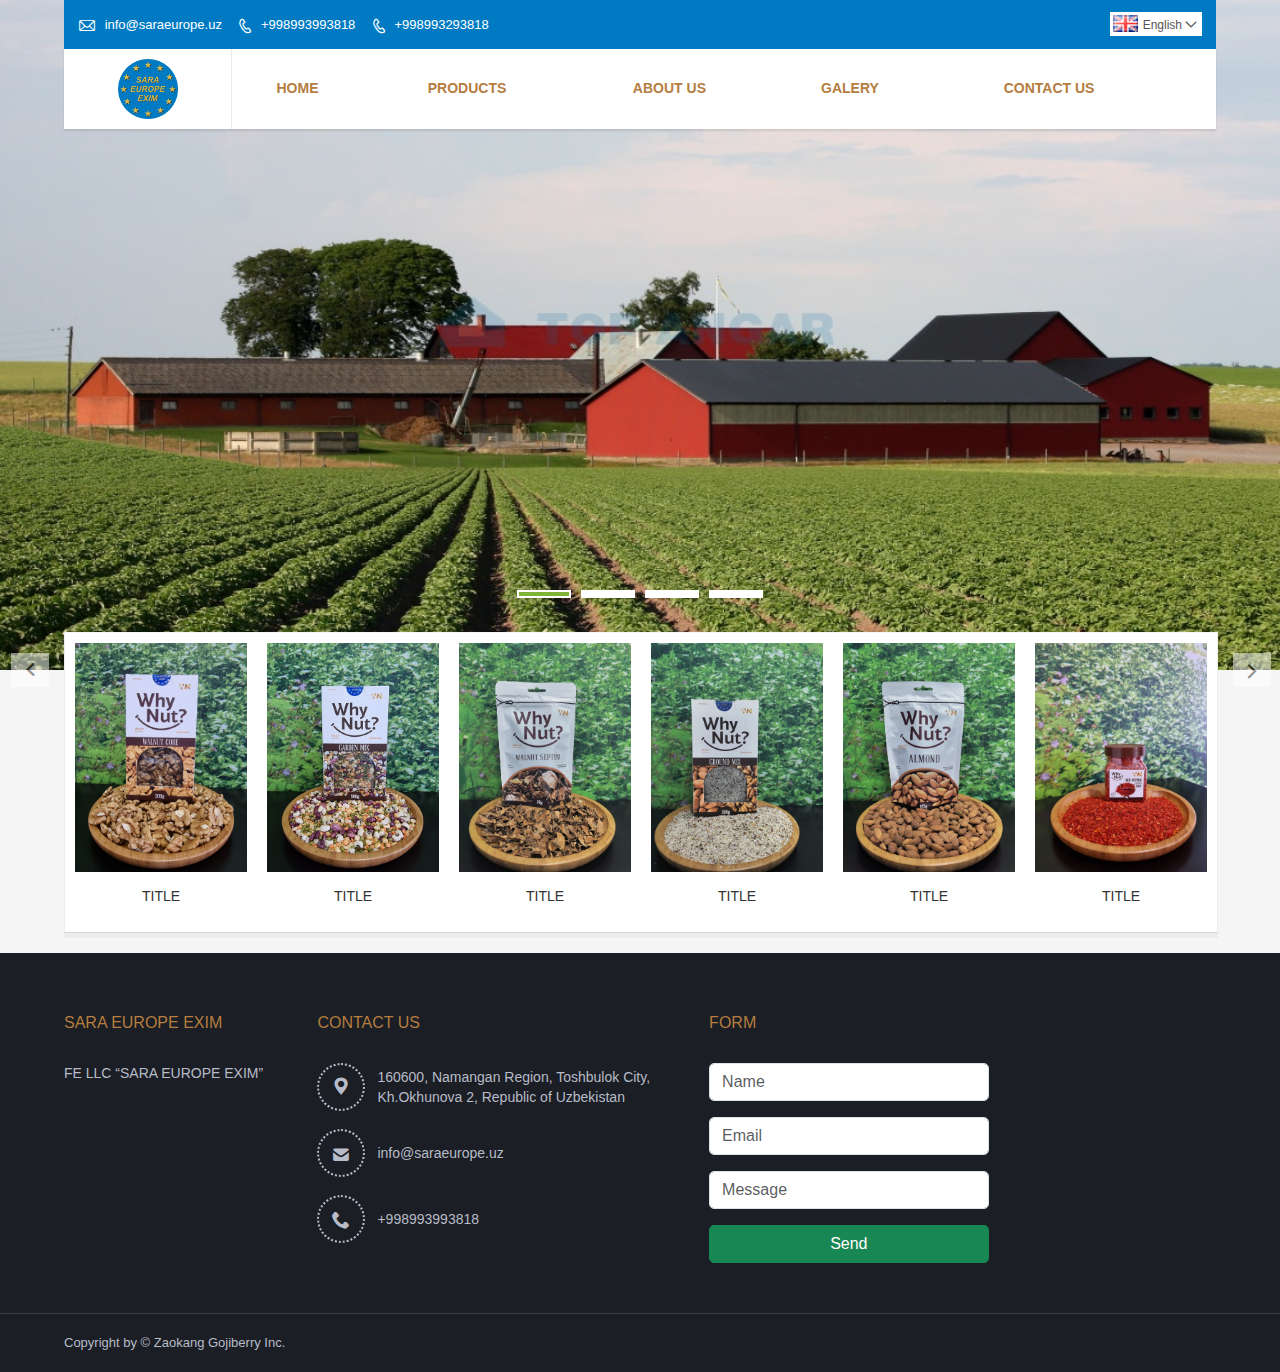
==== index.htm @ 12d05db3 "saraeurope" ====
﻿<!DOCTYPE html
    PUBLIC "-//W3C//DTD XHTML 1.0 Transitional//EN" "http://www.w3.org/TR/xhtml1/DTD/xhtml1-transitional.dtd">
<html xmlns="http://www.w3.org/1999/xhtml">

<head>
    <meta http-equiv="Content-Type" content="text/html; charset=utf-8">
    <title>Goji Berry, Goji Juice, Goji Powder Freeze Dried Suppliers - Zaokang Gojiberry Inc.</title>
    <meta name="description"
        content="Goji Berry Factory,Goji Juice Suppliers,Goji Powder Freeze Dried Manufacturers,China High quality Goji Berry Company,Sales Goji Juice Manufacturers.">
    <meta name="keywords" content="Goji Berry, Goji Juice, Goji Powder Freeze Dried Suppliers">
    <meta name="viewport"
        content="width=device-width, initial-scale=1, minimum-scale=1, user-scalable=no , maximum-scale=1">
    <meta http-equiv="X-UA-Compatible" content="IE=edge,chrome=1,IE=10">
    <meta content="telephone=no" name="format-detection">
    <link rel="stylesheet" href="https://cdn.jsdelivr.net/npm/bootstrap@5.2.2/dist/css/bootstrap.min.css" />
    <!-- Favicon -->
    <link rel="shortcut icon" href="2791/2791-202203140945262895.ico">
    <!--样式图标-->
    <link rel="stylesheet" type="text/css" href="template/iconfont/iconfont.css">
    <link rel="stylesheet" type="text/css" href="template/nmoban55/css/style.css">
    <script type="text/javascript" src="template/nmoban55/js/jquery-1.12.3.min.js"></script>
</head>

<body class="homepage">
    <div class="main">
        <!-- HEADER START -->
        <header class="header-box">
            <div class="header-absolute">
                <div class="header-top">
                    <div class="header-inner">
                        <div class="header-contact">
                            <ul>
                                <li class="website-mailbox">
                                    <i class="iconfont">&#xe624;</i>
                                    <a href="mailto:info@saraeurope.uz">info@saraeurope.uz </a>
                                </li>
                                <li class="website-phone">
                                    <i class="iconfont">&#xec76;</i>
                                    <a href="tel:998993993818">+998993993818</a>
                                </li>
                                <li class="website-phone">
                                    <i class="iconfont">&#xec76;</i>
                                    <a href="tel:998993293818">+998993293818</a>
                                </li>
                            </ul>
                        </div>
                        <div class="language">
                            <div class="cur">
                                <e class="en">English<i class="iconfont">&#xe635;</i></e>
                                <ul class="language-list">
                                    <li>
                                        <a href="#" title="Deutsch" class="duch">
                                            Deutsch</a>
                                    </li>
                                    <li>
                                        <a href="#" title="Pусский" class="ru">
                                            Pусский</a>
                                    </li>
                                    <li>
                                        <a href="#" title="Bosanski" class="bs">
                                            Bosanski</a>
                                    </li>
                                </ul>
                            </div>
                        </div>
                        <div class="clear"></div>
                    </div>
                </div>
                <div class="header-middle" id="fixedMenu">
                    <div class="header-inner">
                        <div class="header-logo">
                            <div class="header-logo-box">
                                <a href="#"><img alt="SARA EUROPE EXIM Inc."
                                        src="2791/logo.png"></a>
                            </div>
                        </div>
                        <nav class="main-nav" role="navigation">
                            <!-- Mobile menu toggle button (hamburger/x icon) -->
                            <input id="main-menu-state" type="checkbox">
                            <label class="main-menu-btn" for="main-menu-state">
                                <span class="main-menu-btn-icon"></span> Toggle main menu visibility
                            </label>
                            <!-- Sample menu definition -->
                            <ul id="main-menu" class="sm sm-blue">
                                <li class=""><a href="#">Home</a>
                                </li>
                                <li class=""><a href="#">Products</a></li>
                                <li class=""><a href="#">About Us</a>
                                </li>
                                <li class=""><a href="#">Galery</a></li>
                                <li class=""><a href="#contact_form">Contact Us</a>
                                </li>
                            </ul>
                        </nav>
                    </div>
                    <div class="clear"></div>
                </div>
            </div>
        </header>
        <!-- HEADER END -->
        <!--banner-->
        <div class="banner_sy">
            <div class="flexslider">
                <ul class="slides">
                    <li>
                        <img src="2791/default_fon_1.jpg" alt="首页切换大图1">
                    </li>
                    <li>
                        <img src="2791/default_fon_2.jpg" alt="首页切换大图1">
                    </li>
                    <li>
                        <img src="2791/default_fon_3.jpg" alt="首页切换大图1">
                    </li>
                    <li>
                        <img src="2791/default_fon_1.jpg" alt="首页切换大图1">
                    </li>
                </ul>
            </div>
        </div>
        <div class="mian-contain">
            <!--轮播图-->
            <!--hot-products-->
            <section class="hot-products wow fadeInDown">
                <div class="hot-products-center">
                    <div class="hot-products-box">
                        <ul id="hot-products-roll" class="owl-carousel align_center">
                            <li>
                                <div class="item">
                                    <a href="#"
                                        title="Goji Berry Powder Spay Dried"><img src="2791/p_1.jpg"
                                            alt="Goji Berry Powder Spay Dried"></a>
                                    <div class="hot-products-text">
                                        <div class="th">
                                            <a href="#"
                                                title="Conventional Natural Dried Goji Berry">TITLE</a>
                                        </div>
                                    </div>
                                </div>
                            </li>
                            <li>
                                <div class="item">
                                    <a href="#"
                                        title="Organic Goji Powder Freeze Dried"><img
                                            src="2791/p_2.jpg"
                                            alt="Organic Goji Powder Freeze Dried"></a>
                                    <div class="hot-products-text">
                                        <div class="th">
                                            <a href="#"
                                                title="Conventional Natural Dried Goji Berry">TITLE</a>
                                        </div>
                                    </div>
                                </div>
                            </li>
                            <li>
                                <div class="item">
                                    <a href="#" title="Boxed Blueberry Juice"><img
                                            src="2791/p_3.jpg" alt="Boxed Blueberry Juice"></a>
                                    <div class="hot-products-text">
                                        <div class="th">
                                            <a href="#"
                                                title="Conventional Natural Dried Goji Berry">TITLE</a>
                                        </div>
                                    </div>
                                </div>
                            </li>
                            <li>
                                <div class="item">
                                    <a href="#"
                                        title="Boxed Seabuckthorn Wolfberry Juice"><img
                                            src="2791/p_4.jpg"
                                            alt="Boxed Seabuckthorn Wolfberry Juice"></a>
                                    <div class="hot-products-text">
                                        <div class="th">
                                            <a href="#"
                                                title="Conventional Natural Dried Goji Berry">TITLE</a>
                                        </div>
                                    </div>
                                </div>
                            </li>
                            <li>
                                <div class="item">
                                    <a href="#" title="Conventional Goji Juice"><img
                                            src="2791/p_5.jpg" alt="Conventional Goji Juice"></a>
                                    <div class="hot-products-text">
                                        <div class="th">
                                            <a href="#"
                                                title="Conventional Natural Dried Goji Berry">TITLE</a>
                                        </div>
                                    </div>
                                </div>
                            </li>
                            <li>
                                <div class="item">
                                    <a href="#"
                                        title="Conventional Natural Dried Goji Berry"><img
                                            src="2791/p_6.jpg"
                                            alt="Conventional Natural Dried Goji Berry"></a>
                                    <div class="hot-products-text">
                                        <div class="th">
                                            <a href="#"
                                                title="Conventional Natural Dried Goji Berry">TITLE</a>
                                        </div>
                                    </div>
                                </div>
                            </li>
                            <li>
                                <div class="item">
                                    <a href="#"
                                        title="Organic Dried Goji Berry"><img src="2791/p_7.jpg"
                                            alt="Organic Dried Goji Berry"></a>
                                    <div class="hot-products-text">
                                        <div class="th">
                                            <a href="#"
                                                title="Organic Dried Goji Berry">TITLE</a>
                                        </div>
                                    </div>
                                </div>
                            </li>
                        </ul>
                    </div>
                </div>
            </section>
            <!--hot-products end-->
            
            <!--FOOTER -->
            <footer class="footer-middle">
                <div class="footer-content">
                    <div class="footer-main">
                        <div class="item key-words">
                            <div class="footer-static-block">
                                <div class="th"><span>SARA EUROPE EXIM</span></div>
                                <ul class="footer-block-contant">
                                    <li><i></i><a href="#">FE LLC “SARA EUROPE EXIM”</a></li>
                                </ul>
                            </div>
                        </div>
                        <div class="item footer-contactus">
                            <div class="footer-static-block">
                                <div class="th"><a href="contact.html">Contact Us</a></div>
                                <ul class="footer-block-contant">
                                    <li><label><i class="iconfont">&#xe60b;</i></label><a
                                            href="https://goo.gl/maps/2F7npDZtKNfpv8am8" target="_blank">160600, Namangan Region, Toshbulok City, Kh.Okhunova 2, Republic of Uzbekistan</a></li>
                                    <li><label><i class="iconfont">&#xe651;</i></label><a
                                            href="contact.html#inquiry_area">info@saraeurope.uz</a> </li>
                                    <li><label><i class="iconfont">&#xe605;</i></label><a
                                            href="tel:998993993818">+998993993818</a></li>
                                </ul>
                            </div>
                        </div>

                        <div class="item key-words">
                            <div class="footer-static-block form">
                                <div class="th"><a href="contact.html">Form</a></div>
                                <form class="footer_form" method="post" id="contact_form">
                                    <input class="form-control mb-3" type="text" placeholder="Name">
                      
                                    <input class="form-control mb-3" type="email" placeholder="Email">
                      
                                    <input class="form-control mb-3" type="text" placeholder="Message">
                                    <button type="submit" class="btn btn-success">Send</button>
                                  </form>
                            </div>
                        </div>
                    </div>
                </div>
                <div class="footer-secondary">
                    <div class="footer-secondary-box">
                        <p>Copyright by © Zaokang Gojiberry Inc.</p>
                    </div>
                </div>
            </footer>
            <!-- END FOOTER -->
        </div>
    </div>
    <script type="text/javascript" src="assets/plugins/jquery-validate/jquery.validate.min.js"></script>
    <script src="assets/plugins/fancybox3/jquery.fancybox.min.js"></script>
    <script src="template/nmoban55/js/owl.carousel.min.js"></script>
    <script src="template/nmoban55/js/custom.js"></script>
    <!--
    <script type="text/javascript"
            src="/assets/plugins/jquery-validate/localization/messages_.js"></script>
-->
    <script type="text/javascript" src="assets/js/common_functions.js"></script>
    <script type="text/javascript" src="assets/js/custom_functions.js?t=10"></script>
    <script src="template/nmoban55/js/jquery.flexslider-min.js"></script>
        <script type="text/javascript">
            $('.flexslider').flexslider();
        </script>
    <script type="text/javascript">
        $(function () {
            initSideFloatingMenu(true)
        })
    </script>
    <script type="text/javascript" src='https://estat6.waimaoniu.com/js.php?id=2791'></script>




    <!-- <div class="scroll" id="scroll" style="display:none;right: 90px;bottom: 5px;">
        <i class="iconfont">&#xe637;</i>
    </div> -->
    <script type="text/javascript">
        $(function () {
            showScroll();
            function showScroll() {
                $(window).scroll(function () {
                    var scrollValue = $(window).scrollTop();
                    scrollValue > 100 ? $('div[class=scroll]').fadeIn() : $('div[class=scroll]').fadeOut();
                });
                $('#scroll').click(function () {
                    $("html,body").animate({ scrollTop: 0 }, 200);
                });
            }
        })
    </script>
</body>
<!--菜单栏js-->
<!-- SmartMenus jQuery plugin -->
<script type="text/javascript" src="template/nmoban55/js/jquery.smartmenus.js"></script>
<!-- SmartMenus jQuery init -->
<script type="text/javascript">
    // SmartMenus init
    $(function () {
        $('#main-menu').smartmenus({
            subMenusSubOffsetX: 1,
            subMenusSubOffsetY: -8
        });
    });

    // SmartMenus mobile menu toggle button
    $(function () {
        var $mainMenuState = $('#main-menu-state');
        if ($mainMenuState.length) {
            // animate mobile menu
            $mainMenuState.change(function (e) {
                var $menu = $('#main-menu');
                if (this.checked) {
                    $menu.hide().slideDown(250, function () { $menu.css('display', ''); });
                } else {
                    $menu.show().slideUp(250, function () { $menu.css('display', ''); });
                }
            });
            // hide mobile menu beforeunload
            $(window).bind('beforeunload unload', function () {
                if ($mainMenuState[0].checked) {
                    $mainMenuState[0].click();
                }
            });
        }
    });
</script>
<!--导航栏置顶固定-->
<script>
    $(function () {
        var ie6 = document.all;
        var dv = $('#fixedMenu'),
            st;
        dv.attr('otop', dv.offset().top); //存储原来的距离顶部的距离
        $(window).scroll(function () {
            st = Math.max(document.body.scrollTop || document.documentElement.scrollTop);
            if (st > parseInt(dv.attr('otop'))) {
                if (ie6) { //IE6不支持fixed属性，所以只能靠设置position为absolute和top实现此效果
                    dv.css({
                        position: 'absolute',
                        top: st
                    });
                } else if (dv.css('position') != 'fixed') dv.css({
                    'position': 'fixed',
                    top: 0
                });
                dv.addClass("top-fixed")
            } else if (dv.css('position') != 'static') {
                dv.css({
                    'position': 'static'
                });
                dv.removeClass("top-fixed")
            }
        });
    });
</script>

</html>
---- template/iconfont/iconfont.css ----
@font-face{font-family:"iconfont";src:url('iconfont.eot');src:url('iconfont.eot') format('embedded-opentype'),url('iconfont.woff') format('woff'),url('iconfont.ttf') format('truetype'),url('iconfont.svg') format('svg')}.iconfont{font-family:"iconfont"!important;font-size:16px;font-style:normal;-webkit-font-smoothing:antialiased;-moz-osx-font-smoothing:grayscale}
---- template/nmoban55/css/style.css ----
@charset "utf-8";
/*整体布局样式*/
html,
body {
  font-family: "Open Sans", sans-serif;
  background: white;
  text-align: left;
  color: #333333;
}
* {
  margin: 0;
  padding: 0;
}
html,
body,
div,
span,
applet,
object,
iframe,
h1,
h2,
h3,
h4,
h5,
h6,
p,
blockquote,
pre,
a,
abbr,
acronym,
address,
big,
cite,
code,
del,
dfn,
em,
img,
ins,
kbd,
q,
s,
samp,
small,
strike,
strong,
sub,
sup,
tt,
var,
b,
u,
i,
center,
dl,
dt,
dd,
ol,
ul,
li,
fieldset,
form,
label,
legend,
table,
caption,
tbody,
tfoot,
thead,
tr,
th,
td,
article,
aside,
canvas,
details,
embed,
figure,
figcaption,
footer,
header,
hgroup,
menu,
nav,
output,
ruby,
section,
summary,
time,
mark,
audio,
video {
  margin: 0;
  padding: 0;
  border: 0;
}
ul,
li,
ol {
  list-style: none outside;
}
a {
  text-decoration: none;
  color: #333333;
}
img {
  border: none;
}
input,
button,
select,
textarea {
  outline: none;
}
input,
textarea {
  background: none;
}
*,
::after,
::before {
  -webkit-box-sizing: inherit;
  box-sizing: inherit;
}
article,
aside,
footer,
header,
nav,
section {
  display: block;
}
@font-face {
  font-family: "Roboto-Regular";
  src: url("Roboto-Regular.ttf"); /* IE9+ */
}
/*清除苹果按钮格式*/
input[type="text"],
input[type="button"],
input[type="submit"],
input[type="reset"] {
  -webkit-appearance: none;
  border-radius: 0;
}
/*整体布局样式结束*/

.main {
  background-color: #f5f5f5;
}

/*网页头部开始*/
header {
  position: relative;
  z-index: 3;
}
.header-box {
  width: 100%;
}
.header-absolute {
  position: absolute;
  top: 0;
  left: 0;
  width: 100%;
}
.header-top {
  align-items: center;
  background-color: #007bc3;
  width: 90%;
  margin: auto;
  max-width: 1240px;
}
.header-inner {
  position: relative;
  padding: 12px 14px 4px 14px;
}
/*清除浮动*/
.clear {
  clear: both;
}
/*顶部联系方式*/
.header-contact {
  float: left;
}
.header-contact ul {
  overflow: hidden;
}
.header-contact ul li {
  display: inline-block;
  vertical-align: top;
  font-size: 13px;
  color: #555;
  margin: 0 12px 8px 0;
  line-height: 24px;
}
.header-contact ul li a {
  color: #fff;
  display: inline-block;
  vertical-align: middle;
}
.header-contact ul li i {
  display: inline-block;
  margin-right: 5px;
  vertical-align: middle;
  color: #fff;
}
.header-contact ul li.website-mailbox i {
  font-size: 18px;
  margin-top: -2px;
}
.header-contact ul li.website-phone i {
  font-size: 14px;
  font-weight: bold;
}
.language {
  float: right;
  margin-bottom: 8px;
}
.language .cur {
  cursor: pointer;
  position: relative;
  padding: 3px 5px 1px 3px;
  background-color: #fff;
}
.language .cur e {
  color: #555;
  font-size: 12px;
  line-height: 20px;
  background-image: url(../images/lang/flag.png);
  background-repeat: no-repeat;
  padding-left: 30px;
  height: 20px;
  display: block;
}
.language .cur e i {
  font-weight: bold;
  font-size: 12px;
  margin-left: 3px;
}
.language .cur:hover e {
  color: #b57d3f;
}
.language ul.language-list {
  max-height: 400px;
  overflow: auto;
  position: absolute;
  z-index: 2;
  top: 24px;
  right: 0;
  list-style-type: none;
  background-color: #fff;
  font-size: 12px;
  height: 0;
  transition: all 0.4s ease-in-out;
  -webkit-transition: all 0.4s ease-in-out;
  -moz-transition: all 0.4s ease-in-out;
  -o-transition: all 0.4s ease-in-out;
  opacity: 0;
}
.language .cur:hover .language-list {
  opacity: 1;
  height: auto;
  padding: 2px 5px;
  -webkit-box-shadow: 0 0 5px #ccc;
  -moz-box-shadow: 0 0 5px #ccc;
  box-shadow: 0 0 5px #ccc;
}
.language ul.language-list li {
  padding: 4px 4px 2px 4px;
  overflow: hidden;
  border-bottom: 1px solid #ececec;
  margin: 3px 0 2px 0;
}
.language ul.language-list li a {
  color: #1b1b1b;
  font-size: 12px;
  line-height: 20px;
  background-image: url(../images/lang/flag.png);
  background-repeat: no-repeat;
  background-position: 0 0;
  padding: 0 0 0 30px;
  float: left;
  width: 100%;
  white-space: nowrap;
}
.language ul.language-list li:hover {
  background-color: #b57d3f;
}
.language ul.language-list li:hover a {
  color: #fff;
}
.language e.en,
.language ul.language-list li a.en {
  background: url(../../../2791/eng.png) no-repeat;
  background-size: 25px;
}
.language e.bs,
.language ul.language-list li a.bs {
  background: url(../../../2791/bs.png) no-repeat;
  background-size: 25px;
}
.language e.ru,
.language ul.language-list li a.ru {
  background: url(../../../2791/ru.png) no-repeat;
  background-size: 25px;
}
.language e.duch,
.language ul.language-list li a.duch {
  background: url(../../../2791/deuch.png) no-repeat;
  background-size: 25px;
}
/*语言选择结束*/
/*导航栏*/
.sm {
  box-sizing: border-box;
  position: relative;
  z-index: 1;
  -webkit-tap-highlight-color: rgba(0, 0, 0, 0);
}
.sm,
.sm ul,
.sm li {
  list-style: none;
  margin: 0;
  padding: 0;
  line-height: normal;
  direction: ltr;
  text-align: left;
}
.sm-rtl,
.sm-rtl ul,
.sm-rtl li {
  direction: rtl;
  text-align: right;
}
.sm > li > h1,
.sm > li > h2,
.sm > li > h3,
.sm > li > h4,
.sm > li > h5,
.sm > li > h6 {
  margin: 0;
  padding: 0;
}
.sm ul {
  display: none;
}
.sm li,
.sm a {
  position: relative;
}
.sm a {
  display: block;
}
.sm a.disabled {
  cursor: default;
}
.sm::after {
  content: "";
  display: block;
  height: 0;
  font: 0/0 serif;
  clear: both;
  overflow: hidden;
}
.sm *,
.sm *::before,
.sm *::after {
  box-sizing: inherit;
}
.main-nav {
  padding: 0 10px;
  background-color: #b57d3f;
}
.main-nav:after {
  clear: both;
  content: "\00a0";
  display: block;
  height: 0;
  font: 0/0 serif;
  overflow: hidden;
}
.nav-brand {
  float: left;
  margin: 0;
}
.nav-brand a {
  display: block;
  padding: 10px 10px 10px 20px;
  color: #fff;
  font-size: 22px;
  font-weight: normal;
  line-height: 29px;
  text-decoration: none;
}
#main-menu {
  clear: both;
  -webkit-box-shadow: none;
  -moz-box-shadow: none;
  box-shadow: none;
}
#main-menu:before {
  content: "";
  display: block;
  height: 1px;
  overflow: hidden;
  background: #fff;
}
@media (min-width: 768px) {
  #main-menu:before {
    display: none;
  }
}
.main-menu-btn {
  float: right;
  margin: 10px;
  position: relative;
  display: inline-block;
  width: 29px;
  height: 29px;
  text-indent: 29px;
  white-space: nowrap;
  overflow: hidden;
  cursor: pointer;
  -webkit-tap-highlight-color: rgba(0, 0, 0, 0);
}
.main-menu-btn-icon,
.main-menu-btn-icon:before,
.main-menu-btn-icon:after {
  position: absolute;
  top: 50%;
  left: 2px;
  height: 2px;
  width: 24px;
  background: #fff;
  -webkit-transition: all 0.25s;
  transition: all 0.25s;
}
.main-menu-btn-icon:before {
  content: "";
  top: -7px;
  left: 0;
}
.main-menu-btn-icon:after {
  content: "";
  top: 7px;
  left: 0;
}
#main-menu-state:checked ~ .main-menu-btn .main-menu-btn-icon {
  height: 0;
  background: transparent;
}
#main-menu-state:checked ~ .main-menu-btn .main-menu-btn-icon:before {
  top: 0;
  -webkit-transform: rotate(-45deg);
  transform: rotate(-45deg);
}
#main-menu-state:checked ~ .main-menu-btn .main-menu-btn-icon:after {
  top: 0;
  -webkit-transform: rotate(45deg);
  transform: rotate(45deg);
}
#main-menu-state {
  position: absolute;
  width: 1px;
  height: 1px;
  margin: -1px;
  border: 0;
  padding: 0;
  overflow: hidden;
  clip: rect(1px, 1px, 1px, 1px);
}
#main-menu-state:not(:checked) ~ #main-menu {
  display: none;
}
#main-menu-state:checked ~ #main-menu {
  display: block;
}
@media (min-width: 768px) {
  .main-menu-btn {
    position: absolute;
    top: -99999px;
  }
  #main-menu-state:not(:checked) ~ #main-menu {
    overflow: inherit;
    display: table;
    width: 100%;
    max-width: 1200px;
    margin: 0 auto;
  }
}
.demo-text {
  margin: 3em 22px;
}
.demo-text p {
  margin-bottom: 1em;
}
.demo-text a {
  color: #999;
}
.sm-blue {
  max-height: 400px;
  background: transparent;
  overflow: auto;
}
.sm-blue li a {
  padding: 10px;
}
.sm-blue a,
.sm-blue a:hover,
.sm-blue a:focus,
.sm-blue a:active {
  color: #fff;
  font-size: 14px;
  line-height: 23px;
  text-decoration: none;
}
.sm-blue a:hover {
  opacity: 0.8;
}
.sm-blue a.disabled {
  color: #a1d1e8;
}
.sm-blue a .sub-arrow {
  position: absolute;
  top: 50%;
  margin-top: -17px;
  left: auto;
  right: 4px;
  width: 34px;
  height: 34px;
  overflow: hidden;
  font: bold 16px/34px monospace !important;
  text-align: center;
  text-shadow: none;
  background: rgba(0, 0, 0, 0.1);
  border-radius: 4px;
}
.sm-blue > li:last-child > a.highlighted,
.sm-blue > li:last-child > *:not(ul) a.highlighted,
.sm-blue > li:last-child > ul > li:last-child > a.highlighted,
.sm-blue > li:last-child > ul > li:last-child > *:not(ul) a.highlighted,
.sm-blue
  > li:last-child
  > ul
  > li:last-child
  > ul
  > li:last-child
  > a.highlighted,
.sm-blue
  > li:last-child
  > ul
  > li:last-child
  > ul
  > li:last-child
  > *:not(ul)
  a.highlighted,
.sm-blue
  > li:last-child
  > ul
  > li:last-child
  > ul
  > li:last-child
  > ul
  > li:last-child
  > a.highlighted,
.sm-blue
  > li:last-child
  > ul
  > li:last-child
  > ul
  > li:last-child
  > ul
  > li:last-child
  > *:not(ul)
  a.highlighted,
.sm-blue
  > li:last-child
  > ul
  > li:last-child
  > ul
  > li:last-child
  > ul
  > li:last-child
  > ul
  > li:last-child
  > a.highlighted,
.sm-blue
  > li:last-child
  > ul
  > li:last-child
  > ul
  > li:last-child
  > ul
  > li:last-child
  > ul
  > li:last-child
  > *:not(ul)
  a.highlighted {
  border-radius: 0;
}
.sm-blue ul {
  background: #fff;
}
.sm-blue ul ul {
  background: rgba(102, 102, 102, 0.1);
}
.sm-blue ul a,
.sm-blue ul a:hover,
.sm-blue ul a:focus,
.sm-blue ul a:active {
  background: transparent;
  color: #2b82ac;
  font-size: 16px;
  text-shadow: none;
  border-left: 8px solid transparent;
}
.sm-blue ul a.current {
  background: #006892;
  background-image: linear-gradient(to bottom, #006188, #006f9c);
  color: #fff;
}
.sm-blue ul a.disabled {
  color: #b3b3b3;
}
.sm-blue ul ul a,
.sm-blue ul ul a:hover,
.sm-blue ul ul a:focus,
.sm-blue ul ul a:active {
  border-left: 16px solid transparent;
}
.sm-blue ul ul ul a,
.sm-blue ul ul ul a:hover,
.sm-blue ul ul ul a:focus,
.sm-blue ul ul ul a:active {
  border-left: 24px solid transparent;
}
.sm-blue ul ul ul ul a,
.sm-blue ul ul ul ul a:hover,
.sm-blue ul ul ul ul a:focus,
.sm-blue ul ul ul ul a:active {
  border-left: 32px solid transparent;
}
.sm-blue ul ul ul ul ul a,
.sm-blue ul ul ul ul ul a:hover,
.sm-blue ul ul ul ul ul a:focus,
.sm-blue ul ul ul ul ul a:active {
  border-left: 40px solid transparent;
}
.sm-blue ul li {
  border-top: 1px solid rgba(0, 0, 0, 0.05);
}
.sm-blue ul li:first-child {
  border-top: 0;
}
@media (min-width: 768px) {
  .main-nav {
    padding: 10px 50px 10px 168px;
    background-color: #fff;
  }
  .sm-blue ul {
    top: 60px;
    position: absolute;
    width: 12em;
  }
  .sm-blue > li {
    display: table-cell;
    height: 60px;
    vertical-align: middle;
    padding: 0 10px;
    text-align: center;
  }
  .sm-blue > li > a {
    color: #b57d3f;
    padding: 0;
    position: relative;
    font-weight: bold;
    text-transform: uppercase;
  }
  .sm-blue.sm-rtl li {
    float: right;
  }
  .sm-blue ul li,
  .sm-blue.sm-rtl ul li,
  .sm-blue.sm-vertical li {
    float: none;
  }
  .sm-blue ul a,
  .sm-blue.sm-vertical a {
    white-space: normal;
  }
  .sm-blue .sm-nowrap > li > a,
  .sm-blue .sm-nowrap > li > :not(ul) a {
    white-space: nowrap;
    font-size: 14px;
  }
  .sm-blue a {
    color: #333;
  }
  .sm-blue a:hover,
  .sm-blue a:focus,
  .sm-blue a:active,
  .sm-blue a.highlighted {
    color: #007bc3;
  }
  .sm-blue > li.current > a {
    color: #007bc3;
  }
  .sm-blue a.disabled {
    color: #000;
  }
  .sm-blue a:hover .sub-arrow,
  .sm-blue .highlighted .sub-arrow,
  .sm-blue > .current > a .sub-arrow {
    border-color: #ed6663 transparent transparent transparent;
  }
  .sm-blue ul a:hover .sub-arrow,
  .sm-blue ul .highlighted .sub-arrow {
    border-color: transparent transparent transparent #ed6663;
  }
  .sm-blue a .sub-arrow {
    position: static;
    width: 0;
    height: 0;
    margin-top: 0;
    border-width: 5px;
    border-style: solid dashed dashed dashed;
    border-color: #b57d3f transparent transparent transparent;
    background: transparent;
    border-radius: 0;
    display: inline-block;
    margin-left: 5px;
  }
  .sm-blue a .sub-arrow::before {
    display: none;
  }
  .sm-blue > li:first-child {
    border-left: 0;
  }
  .sm-blue ul {
    padding: 7px 0;
    background: #fff;
    border-radius: 0 0 4px 4px !important;
    box-shadow: 0 5px 12px rgba(0, 0, 0, 0.2);
  }
  .sm-blue ul ul {
    border-radius: 4px !important;
    background: #fff;
  }
  .sm-blue ul a,
  .sm-blue ul a:hover,
  .sm-blue ul a:focus,
  .sm-blue ul a:active,
  .sm-blue ul a.highlighted {
    border: 0 !important;
    padding: 9px 23px;
    background: transparent;
    color: #666;
    border-radius: 0 !important;
  }
  .sm-blue ul a:hover,
  .sm-blue ul a:focus,
  .sm-blue ul a:active,
  .sm-blue ul a.highlighted {
    color: #b57d3f;
  }
  .sm-blue ul a.current {
    color: #b57d3f;
  }
  .sm-blue ul a.disabled {
    background: #fff;
    color: #b3b3b3;
  }
  .sm-blue ul a .sub-arrow {
    top: 50%;
    margin-top: -5px;
    bottom: auto;
    left: auto;
    margin-left: 10;
    right: 10px;
    border-style: dashed dashed dashed solid;
    border-color: transparent transparent transparent #666;
  }
  .sm-blue ul li {
    border: 0;
  }
  .sm-blue .scroll-up,
  .sm-blue .scroll-down {
    position: absolute;
    display: none;
    visibility: hidden;
    overflow: hidden;
    background: #fff;
    height: 20px;
  }
  .sm-blue .scroll-up-arrow,
  .sm-blue .scroll-down-arrow {
    position: absolute;
    top: -2px;
    left: 50%;
    margin-left: -8px;
    width: 0;
    height: 0;
    overflow: hidden;
    border-width: 8px;
    border-style: dashed dashed solid dashed;
    border-color: transparent transparent #2b82ac transparent;
  }
  .sm-blue .scroll-down-arrow {
    top: 6px;
    border-style: solid dashed dashed dashed;
    border-color: #2b82ac transparent transparent transparent;
  }
  .sm-blue.sm-rtl.sm-vertical a .sub-arrow {
    right: auto;
    left: 10px;
    border-style: dashed solid dashed dashed;
    border-color: transparent #a1d1e8 transparent transparent;
  }
  .sm-blue.sm-rtl > li:first-child > a,
  .sm-blue.sm-rtl > li:first-child > :not(ul) a {
    border-radius: 0 8px 8px 0;
  }
  .sm-blue.sm-rtl > li:last-child > a,
  .sm-blue.sm-rtl > li:last-child > :not(ul) a {
    border-radius: 8px 0 0 8px !important;
  }
  .sm-blue.sm-rtl > li:first-child {
    border-left: 1px solid #2b82ac;
  }
  .sm-blue.sm-rtl > li:last-child {
    border-left: 0;
  }
  .sm-blue.sm-rtl ul a .sub-arrow {
    right: auto;
    left: 10px;
    border-style: dashed solid dashed dashed;
    border-color: transparent #a1d1e8 transparent transparent;
  }
  .sm-blue.sm-vertical {
    box-shadow: 0 1px 4px rgba(0, 0, 0, 0.2);
  }
  .sm-blue.sm-vertical a {
    padding: 9px 23px;
  }
  .sm-blue.sm-vertical a .sub-arrow {
    top: 50%;
    margin-top: -5px;
    bottom: auto;
    left: auto;
    margin-left: 0;
    right: 10px;
    border-style: dashed dashed dashed solid;
    border-color: transparent transparent transparent #a1d1e8;
  }
  .sm-blue.sm-vertical > li:first-child > a,
  .sm-blue.sm-vertical > li:first-child > :not(ul) a {
    border-radius: 8px 8px 0 0;
  }
  .sm-blue.sm-vertical > li:last-child > a,
  .sm-blue.sm-vertical > li:last-child > :not(ul) a {
    border-radius: 0 0 8px 8px !important;
  }
  .sm-blue.sm-vertical > li {
    border-left: 0 !important;
  }
  .sm-blue.sm-vertical ul {
    border-radius: 4px !important;
  }
  .sm-blue.sm-vertical ul a {
    padding: 9px 23px;
  }
}
/*导航栏置顶固定*/
#fixedMenu {
}
/*banner*/
.banner_sy {
  background-color: #fff;
}
.slides {
  text-align: center;
  overflow: hidden;
  display: block;
}
.slides img {
  width: 100%;
  height: 670px;
}
.flex-container a:active,
.flexslider a:active {
  outline: 0;
}
.slides,
.flex-control-nav,
.flex-direction-nav {
  margin: 0;
  padding: 0;
  list-style: none;
  z-index: 2;
}
.flexslider {
  width: 100%;
  overflow: hidden;
  position: relative;
  zoom: 1;
}
.flexslider .slides > li {
  display: none;
}
.flexslider .slides img {
  width: 100%;
  display: block;
  text-align: center;
  overflow: hidden;
  margin: auto;
}
.slides:after {
  content: ".";
  display: block;
  clear: both;
  visibility: hidden;
  line-height: 0;
  height: 0;
}
html[xmlns] .slides {
  display: block;
}
* html .slides {
  height: 1%;
}
.no-js .slides > li:first-child {
  display: block;
}
.flexslider .slides {
  zoom: 1;
}
.flexslider .slides > li {
  position: relative;
}
.flex-container {
  zoom: 1;
  position: relative;
}
.flex-caption {
  background: 0;
  -ms-filter: progid:DXImageTransform.Microsoft.gradient(startColorstr=#4C000000,endColorstr=#4C000000);
  filter: progid:DXImageTransform.Microsoft.gradient(startColorstr=#4C000000,endColorstr=#4C000000);
  zoom: 1;
}
.flex-caption {
  width: 96%;
  padding: 2%;
  position: absolute;
  left: 0;
  bottom: 0;
  background: rgba(0, 0, 0, 0.3);
  color: #fff;
  text-shadow: 0 -1px 0 rgba(0, 0, 0, 0.3);
  font-size: 14px;
  line-height: 18px;
}
.flex-direction-nav {
  width: 100%;
}
.flex-direction-nav li {
  position: absolute;
  bottom: 45%;
}
.flex-direction-nav li:nth-child(1) {
  left: 10px;
}
.flex-direction-nav li:nth-child(2) {
  right: 10px;
}
.flex-direction-nav li a {
  color: #fff;
  width: 40px;
  height: 40px;
  margin: -13px 0 0;
  display: block;
  overflow: hidden;
  cursor: pointer;
  background-position: 0 0;
  z-index: 1;
  font-size: 0;
  text-align: center;
  border: 1px solid #fff;
  filter: alpha(opacity=0);
  -moz-opacity: 0;
  opacity: 0;
  transition: ease all 0.4s;
  -webkit-transition: ease all 0.4s;
  -moz-transition: ease all 0.4s;
  -o-transition: ease all 0.4s;
}
.flexslider:hover a.next,
.flexslider:hover a.prev {
  filter: alpha(opacity=100);
  -moz-opacity: 1;
  opacity: 1;
}
.flex-control-nav {
  width: 100%;
  position: absolute;
  bottom: 9%;
  text-align: center;
  overflow: hidden;
  height: 20px;
}
.flex-control-nav li {
  display: inline-block;
  zoom: 1;
  *display: inline;
  margin: 0 5px 0 5px;
}
.flex-control-nav li a {
  width: 50px;
  height: 4px;
  display: block;
  cursor: pointer;
  text-indent: -9999px;
  background-color: #fff;
  border: 2px solid #fff;
}
.flex-control-nav li a:hover {
  background-color: #ccc;
}
.flex-control-nav li a.active {
  cursor: default;
  background-color: #80b435;
}
.banner-text {
  width: 100%;
  height: 100%;
  position: absolute;
  top: 0;
  left: 0;
}
.banner-text-c {
  width: 90%;
  height: 100%;
  max-width: 800px;
  margin: auto;
  position: relative;
}
.banner-text-c .itme {
  position: absolute;
  top: 35%;
  left: 0;
  width: 100%;
  text-align: center;
}
.banner-text-c .itme .th {
  font-size: 48px;
  color: #fff;
  font-weight: 600;
  margin-bottom: 10px;
}
.banner-text-c .itme p {
  color: #fff;
  font-size: 20px;
  line-height: 28px;
  margin-bottom: 30px;
  display: -webkit-box;
  max-height: 56px;
  -webkit-box-orient: vertical;
  -webkit-line-clamp: 2;
  overflow: hidden;
}
.banner-text-c .itme span a {
  color: #80b435;
  font-size: 18px;
  display: inline-block;
  padding: 15px 35px;
  background-color: #fff !important;
  font-weight: normal;
  text-decoration: none;
  outline: 0;
  border-radius: 999px;
  text-transform: uppercase;
  transition: ease all 0.4s;
  -webkit-transition: ease all 0.4s;
  -moz-transition: ease all 0.4s;
  -o-transition: ease all 0.4s;
}
.banner-text-c .itme span a:hover {
  color: #fff;
  background-color: #80b435 !important;
}
@media screen and (max-width: 1044px) {
  .flexslider .slides > li {
    height: auto;
  }
  .flexslider .slides img {
    width: 100%;
    position: static;
    margin: 0;
  }
  .banner-text-c .itme {
    top: 20%;
  }
  .banner-text-c .itme .th {
    font-size: 30px;
  }
  .banner-text-c .itme p {
    font-size: 16px;
    line-height: 24px;
    margin-bottom: 20px;
    display: -webkit-box;
    max-height: 48px;
    -webkit-box-orient: vertical;
    -webkit-line-clamp: 2;
    overflow: hidden;
  }
  .banner-text-c .itme span a {
    font-size: 14px;
    padding: 10px 15px;
  }
}
@media screen and (max-width: 768px) {
  .banner-text-c .itme {
    top: 20%;
  }
  .banner-text-c .itme .th {
    font-size: 18px;
  }
  .banner-text-c .itme p {
    display: none;
  }
  .banner-text-c .itme span a {
    font-weight: normal;
    line-height: 26px;
    padding: 2px 10px;
  }
  .flex-direction-nav li a {
    width: 30px;
    height: 30px;
    bottom: 40%;
  }
  .flex-direction-nav li a.next:before,
  .flex-direction-nav li a.prev:before {
    font-size: 20px;
    line-height: 30px;
  }
  .flex-control-nav li {
    margin: 0 2px 0 2px;
  }
  .flex-control-nav li a {
    width: 30px;
    height: 5px;
    border-radius: 0;
    border: 1px solid #fff;
  }
}
@media screen and (max-width: 480px) {
  .banner-text-c .itme .th {
    font-size: 16px;
    font-weight: normal;
  }
  .banner-text-c .itme span a {
    line-height: 20px;
  }
}
/*头部中间*/
.header-middle {
  width: 90%;
  max-width: 1240px;
  margin: auto;
  background-color: #fff;
  box-shadow: 0 2px 2px rgba(0, 0, 0, 0.1);
}
.header-middle .header-inner {
  padding: 0;
}
.header-middle .header-logo {
  padding: 10px 14px 10px 14px;
  width: 140px;
  height: 60px;
  width: 168px\0;
  height: 80px\0;
  position: absolute;
  top: 0;
  left: 0;
}
.header-middle .header-logo::after {
  background-color: #eaeaea;
  top: 0;
  content: "";
  height: 100%;
  right: 0;
  position: absolute;
  width: 1px;
}
.header-logo-box {
  height: 100%;
  width: 100%;
  text-align: center;
  display: table;
}
.header-logo-box a {
  display: table-cell;
  vertical-align: middle;
}
.header-logo-box a img {
  display: inline-block;
  max-height: 60px;
  max-width: 100%;
}
.header-middle.top-fixed {
  width: 100%;
  max-width: none;
}
.header-middle.top-fixed .header-inner {
  width: 90%;
  max-width: 1240px;
  margin: auto;
}
/*头部格言*/
.header-middle .company-motto {
  margin: 20px 0;
  height: 70px;
  padding-right: 260px;
}
.company-motto-p {
  display: table;
  height: 70px;
}
.company-motto-p p {
  display: table-cell;
  line-height: 20px;
  font-size: 18px;
  vertical-align: middle;
}
/*头部搜索*/
.header-search {
  position: absolute;
  top: 0;
  right: 14px;
  z-index: 1;
}
.header-search.active .search-btn i {
  color: #ff3c20;
}
.header-search .search-box input.input-text {
  position: absolute;
  right: 0px;
  top: 0;
  border: 0;
  border-left: 1px solid #eaeaea;
  width: 0;
  padding: 0 6px;
  line-height: 20px;
  float: left;
  height: 100%;
  background-color: #fff;
  transition: all 0.4s ease-in-out;
  -webkit-transition: all 0.4s ease-in-out;
  -moz-transition: all 0.4s ease-in-out;
  -o-transition: all 0.4s ease-in-out;
  opacity: 0;
}
.search-box {
  height: 80px;
}
.search-box button.search-btn {
  color: #fff;
  cursor: pointer;
  height: 100%;
  width: 30px;
  border: none;
  float: left;
  position: relative;
  z-index: 1;
  background-color: #fff;
}
.search-box button.search-btn i {
  font-size: 20px;
  color: #232f3e;
  display: inline-block;
  padding-bottom: 8px;
}
.search-box button.search-btn:hover i {
  color: #80b435;
}
.header-search .search-box:hover .input-text,
.search-box input.input-text:focus {
  width: 170px;
  opacity: 1;
  right: 30px;
}

/*首页部分*/
/*焦点*/
.focus {
  padding: 40px 0;
  overflow: hidden;
  background: #eee;
}
.focus-center {
  width: 90%;
  margin: auto;
  max-width: 900px;
  text-align: center;
}
.focus-center h1 {
  font-size: 22px;
  line-height: 30px;
  padding-bottom: 10px;
}
.focus-center p {
  font-size: 14px;
  line-height: 28px;
}
/*快速链接,派生词*/
.quick-links {
  padding: 40px 0 80px 0;
  overflow: hidden;
  background-color: #f6f6f6;
}
.quick-links-center,
.derivative-center {
  width: 90%;
  margin: auto;
  max-width: 1200px;
}
.quick-links-t,
.derivative-t {
  margin-bottom: 20px;
  position: relative;
  text-align: center;
}
.quick-links-t span,
.derivative-t span {
  font-size: 24px;
  color: #404042;
  line-height: 50px;
  display: inline-block;
  padding: 0 30px;
  position: relative;
  text-transform: uppercase;
  z-index: 1;
}
.quick-links-t span::after {
  background-color: #80b435;
  bottom: -5px;
  content: "";
  height: 2px;
  left: 50%;
  margin-left: -35px;
  position: absolute;
  width: 70px;
}
.quick-links-box ul,
.derivative-box ul {
  font-size: 0;
  text-align: center;
}
.quick-links-box ul li {
  font-size: 14px;
  display: inline-block;
  vertical-align: top;
  margin: 4px 8px;
  line-height: 20px;
}
.quick-links-box ul li h4 {
  font-size: 14px;
  font-weight: normal;
}
.derivative {
  padding: 20px 0;
  overflow: hidden;
  border-top: 1px solid #ececec;
}
.derivative-box ul li {
  font-size: 12px;
  display: inline-block;
  vertical-align: top;
  margin: 5px 8px;
  line-height: 20px;
}
.derivative-box ul li h5 {
  font-size: 12px;
  font-weight: normal;
}
.quick-links-box ul li a:hover,
.derivative-box ul li a:hover {
  color: #80b435;
}
/*首页中部*/
.mian-contain {
  width: 100%;
}
.subblock {
  padding: 15px 0;
}
.subblock .category {
  width: 90%;
  max-width: 1240px;
  margin: auto;
}
.subblock .category ul {
  text-align: center;
  font-size: 0;
  margin: 0 -15px;
}
.subblock .category ul li {
  width: 50%;
  display: inline-block;
  font-size: 14px;
}
.category-box {
  position: relative;
  display: inline-block;
  background-color: #fff;
  overflow: hidden;
  margin: 15px;
  transition: ease all 0.4s;
  -webkit-transition: ease all 0.4s;
  -moz-transition: ease all 0.4s;
  -o-transition: ease all 0.4s;
}
.category-box a {
  display: block;
}
.category-box a img {
  overflow: hidden;
  width: 100%;
  display: block;
  -moz-backface-visibility: hidden;
  -webkit-backface-visibility: hidden;
  backface-visibility: hidden;
}
.category-box:after {
  transition: ease all 0.3s;
  -webkit-transition: ease all 0.3s;
  -moz-transition: ease all 0.3s;
  -o-transition: ease all 0.3s;
}
.category-box:hover::after {
  content: " ";
  position: absolute;
  top: 0;
  left: 0;
  background-color: #80b435;
  width: 100%;
  height: 100%;
  opacity: 0.8;
}
.category-box:hover .category-box-detail {
  opacity: 1;
  padding: 0 20px 0 30px;
}
.category-box-detail {
  color: #282828;
  position: absolute;
  text-align: left;
  padding: 0 20px;
  top: 50px;
  left: 0;
  opacity: 0;
  ransition: ease all 0.4s;
  -webkit-transition: ease all 0.4s;
  -moz-transition: ease all 0.4s;
  -o-transition: ease all 0.4s;
  z-index: 2;
}
.category-box-text {
  margin-bottom: 17px;
}
.category-box-text h2 {
  color: #fff;
  font-size: 34px;
  line-height: 35px;
  text-transform: uppercase;
  margin-bottom: 10px;
}
.category-box-text p {
  font-size: 16px;
  line-height: 24px;
  height: 24px;
  overflow: hidden;
  text-overflow: ellipsis;
  white-space: nowrap;
}
.category-box-detail a.btn {
  font-size: 18px;
  color: #80b435;
  background-color: #fff;
  line-height: 30px;
  padding: 5px 25px;
  display: inline-block;
  border-radius: 25px;
  text-transform: uppercase;
  transition: ease all 0.4s;
  -webkit-transition: ease all 0.4s;
  -moz-transition: ease all 0.4s;
  -o-transition: ease all 0.4s;
}
.category-box-detail a.btn:hover {
  background-color: #ed6663;
  color: #fff;
}
/*精选产品*/
.featured-products {
  width: 100%;
  overflow: hidden;
  padding: 15px 0;
  position: relative;
  background: #eee;
}
.featured-products-center {
  width: 90%;
  margin: auto;
  max-width: 1240px;
  margin-bottom: 50px;
}
.featured-products-t {
  background-color: #fff;
  padding: 25px 30px;
  text-align: center;
  border: 1px solid #eee;
  border-bottom: 0;
}
.featured-products-t span {
  font-size: 34px;
  display: block;
  line-height: 50px;
  position: relative;
  text-transform: uppercase;
}
.featured-products-t span::after {
  background-color: #80b435;
  bottom: -5px;
  content: "";
  height: 2px;
  left: 50%;
  margin-left: -35px;
  position: absolute;
  width: 70px;
}
.featured-products-box {
  padding: 20px;
  border-width: 1px;
  border-style: solid;
  background-color: #fff;
  border-color: #eee #eee #d5d5d5 #eee;
  border-top: 0;
  box-shadow: 0 5px 0 rgba(200, 200, 200, 0.2);
}
.featured-products-box ul li {
  margin: 15px;
  background: #fff;
  transition: ease all 0.4s;
  -webkit-transition: ease all 0.4s;
  -moz-transition: ease all 0.4s;
  -o-transition: ease all 0.4s;
}
.featured-products-img {
  display: block;
  border: 1px #eaeaea solid;
  overflow: hidden;
}
.featured-products-img a {
  display: block;
  overflow: hidden;
}
.featured-products-box .item img {
  width: 100%;
}
.featured-products-box .item img {
  width: 100%;
  cursor: pointer;
  transition: ease all 0.4s;
  -webkit-transition: ease all 0.4s;
  -moz-transition: ease all 0.4s;
  -o-transition: ease all 0.4s;
}
.featured-products-box .item:hover img {
  transform: scale(1.2);
}
.featured-products-box-t {
  height: 40px;
  margin: 18px 0 10px 0;
  overflow: hidden;
}
.featured-products-box-t h3 {
  font-size: 16px;
  display: table;
  width: 100%;
  text-align: center;
  line-height: 20px;
  height: 40px;
  overflow: hidden;
}

.featured-products-box-t:hover h3 {
  color: #80b435;
}
.featured-products .owl-controls .owl-prev,
.featured-products .owl-controls .owl-next {
  color: #fff;
  position: absolute;
  top: -83px;
  width: 48px;
  height: 44px;
  line-height: 44px;
  background: #3f5168;
  text-align: center;
  opacity: 0.2;
  border-radius: 2px;
  transition: ease all 0.4s;
  -webkit-transition: ease all 0.4s;
  -moz-transition: ease all 0.4s;
  -o-transition: ease all 0.4s;
}
.featured-products .owl-controls .owl-prev:hover,
.featured-products .owl-controls .owl-next:hover {
  background-color: #131e2c;
  opacity: 1;
}
.featured-products .owl-controls .owl-prev {
  left: 15px;
}
.featured-products .owl-controls .owl-next {
  right: 15px;
}
.featured-products .owl-controls .owl-prev:before,
.featured-products .owl-controls .owl-next:before {
  font-family: "iconfont" !important;
  font-style: normal;
  font-weight: bold;
  speak: none;
  -webkit-font-smoothing: antialiased;
  text-transform: none;
  font-size: 16px;
}
.featured-products .owl-controls .owl-prev:before {
  content: "\e7d1";
  font-size: 15px;
}
.featured-products .owl-controls .owl-next:before {
  content: "\e61a";
}

/*首页关于我们*/
.index-about {
  padding: 60px 0 0 0;
  overflow: hidden;
}
.index-about-t {
  margin-bottom: 30px;
  text-align: center;
}
.index-about-t span {
  font-size: 34px;
  color: #292929;
  display: block;
  line-height: 50px;
  position: relative;
  text-transform: uppercase;
}
.index-about-t span::after {
  background-color: #80b435;
  bottom: -5px;
  content: "";
  height: 2px;
  left: 50%;
  margin-left: -35px;
  position: absolute;
  width: 70px;
}
.index-about-center {
  width: 90%;
  margin: 30px auto;
  max-width: 1240px;
  overflow: hidden;
}
.index-about-box {
  overflow: hidden;
  position: relative;
}
.index-about-l {
  float: left;
  width: 52%;
}
.index-about-l-frame {
  padding: 8px;
}
.index-about-l img {
  max-width: 100%;
}
.index-about-r {
  text-align: center;
}
.index-about-text {
  padding: 35px;
}
.index-about-r .th {
  font-size: 30px;
  font-weight: normal;
  margin-bottom: 20px;
  margin-right: 40px;
  line-height: 40px;
}
.index-about-r .th a {
  color: #292929;
  transition: ease all 0.4s;
  -webkit-transition: ease all 0.4s;
  -moz-transition: ease all 0.4s;
  -o-transition: ease all 0.4s;
}
.index-about-r .th a:hover {
  color: #80b435;
}
.index-about-r p {
  color: #777;
  font-size: 14px;
  line-height: 28px;
  display: -webkit-box;
  -webkit-box-orient: vertical;
  -webkit-line-clamp: 5;
  overflow: hidden;
  margin-right: 40px;
  margin-bottom: 30px;
}
.index-about-r span {
  display: block;
}
.index-about-r span a {
  background-color: #80b435;
  font-size: 14px;
  color: #fff;
  line-height: 30px;
  padding: 5px 25px;
  border-radius: 25px;
  display: inline-block;
  transition: ease all 0.4s;
  -webkit-transition: ease all 0.4s;
  -moz-transition: ease all 0.4s;
  -o-transition: ease all 0.4s;
}
.index-about-r span a:hover {
  background-color: #131e2c;
  color: #fff;
}

/*热门产品*/
.hot-products {
  margin: -3% 0 0 0;
  padding: 0 0 20px 0;
  position: relative;
  z-index: 2;
}
.hot-products-center {
  width: 90%;
  max-width: 1240px;
  margin: auto;
}
.hot-products-box ul {
  background-color: #fff;
  border-width: 1px;
  border-style: solid;
  border-color: #f5f5f5 #eee #d5d5d5 #eee;
  box-shadow: 0 5px 0 rgba(200, 200, 200, 0.2);
}
.hot-products-box ul li .item {
  position: relative;
  background-color: #fff;
  overflow: hidden;
  margin: 10px;
  transition: ease all 0.4s;
  -webkit-transition: ease all 0.4s;
  -moz-transition: ease all 0.4s;
  -o-transition: ease all 0.4s;
}
.hot-products-box ul li .item a img {
  overflow: hidden;
  width: 100%;
  display: block;
  -moz-backface-visibility: hidden;
  -webkit-backface-visibility: hidden;
  backface-visibility: hidden;
}
.hot-products-text {
  color: #282828;
  text-align: center;
}
.hot-products-text .th {
  font-size: 14px;
  font-weight: normal;
  display: table;
  height: 50px;
  width: 100%;
  overflow: hidden;
}
.hot-products-text .th a {
  display: table-cell;
  vertical-align: middle;
}
.hot-products-text a.btn {
  border: 2px solid #fff;
  font-size: 14px;
  color: #fff;
  line-height: 30px;
  padding: 2px 15px;
  display: inline-block;
  transition: ease all 0.4s;
  -webkit-transition: ease all 0.4s;
  -moz-transition: ease all 0.4s;
  -o-transition: ease all 0.4s;
}
.hot-products-text a.btn:hover {
  background-color: #fff;
  color: #80b435;
}
.hot-products .owl-controls .owl-prev,
.hot-products .owl-controls .owl-next {
  position: absolute;
  top: 20px;
  width: 38px;
  height: 34px;
  line-height: 34px;
  background-color: #fff;
  text-align: center;
  opacity: 0.5;
}
.hot-products .owl-controls .owl-prev:hover,
.hot-products .owl-controls .owl-next:hover {
  opacity: 1;
}
.hot-products .owl-controls .owl-prev {
  left: -54px;
}
.hot-products .owl-controls .owl-next {
  right: -54px;
}
.hot-products .owl-controls .owl-prev:before,
.hot-products .owl-controls .owl-next:before {
  font-family: "iconfont" !important;
  font-style: normal;
  font-weight: bold;
  speak: none;
  -webkit-font-smoothing: antialiased;
  text-transform: none;
  font-size: 16px;
  color: #333;
}
.hot-products .owl-controls .owl-prev:before {
  content: "\e7d1";
  font-size: 15px;
}
.hot-products .owl-controls .owl-next:before {
  content: "\e61a";
}

/*首页新闻*/
.index-news {
  padding: 20px 0 60px 0;
  background: #eee;
}
.index-news-center {
  width: 90%;
  margin: 0 auto;
  max-width: 1240px;
}
.index-news-t {
  margin-bottom: 30px;
  text-align: center;
}
.index-news-t span {
  font-size: 34px;
  color: #333;
  display: block;
  line-height: 50px;
  position: relative;
  text-transform: uppercase;
}
.index-news-t span::after {
  background-color: #80b435;
  bottom: -5px;
  content: "";
  height: 2px;
  left: 50%;
  margin-left: -35px;
  position: absolute;
  width: 70px;
}
.index-news-box {
  background-color: #fff;
  box-shadow: 0 5px 0 rgba(200, 200, 200, 0.2);
  border: 1px #e5e5e5 solid;
  border-bottom: 1px #d5d5d5 solid;
}
.index-news-box ul {
  font-size: 0;
}
.index-news-box ul li {
  width: 50%;
  display: inline-block;
  vertical-align: top;
  font-size: 14px;
  position: relative;
}
.index-news-box ul li:nth-child(1)::after {
  position: absolute;
  content: " ";
  top: 0;
  right: 0;
  height: 100%;
  width: 1px;
  background-color: #eaeaea;
}
.index-news-box ul li .item {
  position: relative;
  margin: 35px;
  background-color: #fff;
}
.index-news-box ul li .item a {
  overflow: hidden;
}
.index-news-box-frame {
  overflow: hidden;
  position: relative;
}

.index-news-box ul li .item img {
  width: 100%;
  transition: ease all 0.4s;
  -webkit-transition: ease all 0.4s;
  -moz-transition: ease all 0.4s;
  -o-transition: ease all 0.4s;
}
.index-news-box ul li .item img:hover {
  transform: scale(1.1);
}
.index-news-box ul li .item .th {
  font-size: 18px;
  line-height: 24px;
  font-weight: normal;
  height: 24px;
  overflow: hidden;
  text-overflow: ellipsis;
  white-space: nowrap;
  position: relative;
  z-index: 1;
  margin-bottom: 12px;
}
.index-news-box ul li .item .th a:hover {
  color: #80b435;
}
.index-news-box ul li .item p {
  color: #777;
  font-size: 14px;
  line-height: 20px;
  max-height: 40px;
  margin-bottom: 12px;
  display: -webkit-box;
  -webkit-box-orient: vertical;
  -webkit-line-clamp: 2;
  overflow: hidden;
}
.index-news-text {
  padding-top: 25px;
  position: relative;
}
.index-news-text span {
  font-size: 16px;
  color: #fff;
  font-weight: 500;
  position: absolute;
  top: -78px;
  left: -8px;
  width: 80px;
  height: 80px;
  border: 4px #fff solid;
  text-align: center;
  border-radius: 10px;
  display: inline-block;
  background-color: #80b435;
}
.index-news-text span b {
  display: block;
  font-size: 30px;
  padding-top: 8px;
}
/*首页案例*/
.index-case {
  padding: 60px 0;
  background-image: url(../images/case-bg.jpg);
  background-repeat: no-repeat;
  background-size: cover;
}
.index-case-center {
  width: 90%;
  margin: 0 auto;
  max-width: 1240px;
  position: relative;
  z-index: 1;
  margin-bottom: -100px;
}
.index-case-t {
  margin-bottom: 30px;
  text-align: center;
}
.index-case-t span {
  font-size: 34px;
  color: #fff;
  display: block;
  line-height: 50px;
  position: relative;
  text-transform: uppercase;
}
.index-case-t span::after {
  background-color: #80b435;
  bottom: -5px;
  content: "";
  height: 2px;
  left: 50%;
  margin-left: -35px;
  position: absolute;
  width: 70px;
}
.index-case-box {
  background-color: #fff;
  padding: 25px;
  margin-top: 60px;
  box-shadow: 0 5px 0 rgba(200, 200, 200, 0.2);
  border: 1px #e5e5e5 solid;
  border-top: 5px #80b435 solid;
  border-bottom: 1px #d5d5d5 solid;
}
.index-case-box ul {
  overflow: hidden;
  font-size: 0;
}
.index-case-box ul li {
  width: 32%;
  margin-right: 2%;
  display: inline-block;
  vertical-align: top;
  font-size: 14px;
}
.index-case-box ul li:nth-child(3n + 3) {
  margin-right: 0;
}
.index-case-box ul li .item {
  background-color: #fff;
  margin: 10px;
  overflow: hidden;
}
.index-case-box-frame {
  overflow: hidden;
  border: 1px #eaeaea solid;
}
.index-case-box-frame img {
  max-width: 100%;
  display: block;
  margin: auto;
  transition: ease all 0.4s;
  -webkit-transition: ease all 0.4s;
  -moz-transition: ease all 0.4s;
  -o-transition: ease all 0.4s;
}
.index-case-box-frame img:hover {
  transform: scale(1.1);
}
.index-case-box-text {
  overflow: hidden;
  padding: 10px;
}
.index-case-box ul li .item .th {
  font-size: 18px;
  line-height: 20px;
  font-weight: normal;
  margin-bottom: 10px;
  text-align: center;
}
.index-case-box ul li .item .th a:hover {
  color: #80b435;
}
.index-case-box ul li .item p {
  font-size: 14px;
  line-height: 20px;
  max-height: 60px;
  display: -webkit-box;
  -webkit-box-orient: vertical;
  -webkit-line-clamp: 2;
  overflow: hidden;
  margin-bottom: 20px;
}
.index-case-box ul li .item span {
  text-align: center;
  display: block;
}
.index-case-box ul li .item span a {
  background-color: #80b435;
  font-size: 14px;
  color: #fff;
  line-height: 30px;
  padding: 5px 25px;
  border-radius: 25px;
  display: inline-block;
  transition: ease all 0.4s;
  -webkit-transition: ease all 0.4s;
  -moz-transition: ease all 0.4s;
  -o-transition: ease all 0.4s;
}
.index-case-box ul li .item span a:hover {
  background-color: #131e2c;
}
/*首页部分结束*/

/*内页部分*/
.inner-page-main {
  width: 100%;
  overflow: hidden;
}
.inner-page-middle {
  width: 90%;
  margin: 0 auto;
  max-width: 1240px;
  overflow: hidden;
}
/*面包屑导航*/
.bread-crumb {
  width: 100%;
  padding: 165px 0 50px 0;
  overflow: hidden;
  background-image: url(../images/hero-bg.jpg);
  background-repeat: no-repeat;
  background-size: cover;
}
.bread-crumb ul {
  width: 90%;
  max-width: 1200px;
  margin: auto;
  color: #fff;
  padding: 20px 0;
  text-align: center;
}
.bread-crumb ul li {
  font-size: 14px;
  line-height: 24px;
  display: inline-block;
  vertical-align: middle;
  margin-right: 8px;
}
.bread-crumb ul li a {
  color: #fff;
}
.bread-crumb ul li a:hover {
  color: #80b435;
}
.bread-crumb ul li span {
  color: #80b435;
}
.inner-page-content {
  width: 100%;
  margin: 30px 0;
  overflow: hidden;
}
/*分页符*/
.pagination-bar {
  text-align: center;
  padding: 20px 0;
  margin-bottom: 25px;
  overflow: hidden;
}
.pagination-bar ul {
  display: inline-block;
}
.pagination-bar ul li {
  display: inline-block;
  margin: 2px;
  vertical-align: top;
}
.pagination-bar ul li a {
  background: #fff;
  border: 1px solid #eaeaea;
  height: 35px;
  width: 35px;
  display: inline-block;
  line-height: 35px;
  text-align: center;
  transition: ease all 0.4s;
  -webkit-transition: ease all 0.4s;
  -moz-transition: ease all 0.4s;
  -o-transition: ease all 0.4s;
}
.pagination-bar ul li.pageinfo {
  border: 1px solid #eaeaea;
  line-height: 35px;
  text-align: center;
  padding: 0 15px;
}
.pagination-bar ul li.active {
  background: #80b435;
  color: #fff;
  height: 35px;
  width: 35px;
  display: inline-block;
  line-height: 35px;
  text-align: center;
  border: 1px solid #80b435;
}
.pagination-bar ul li a i {
  vertical-align: middle;
  font-weight: bold;
}
.pagination-bar ul li a:hover {
  color: #fff;
  background: #80b435;
}
/*左边*/
.inner-page-l {
  width: 25%;
  float: left;
  margin-bottom: 40px;
}
.inner-page-r {
  width: 75%;
  float: right;
  margin-bottom: 40px;
}
.inner-page-box {
  margin-bottom: 30px;
  background-color: #fff;
  border-width: 1px;
  border-style: solid;
  border-color: #eaeaea #eaeaea #d5d5d5 #eaeaea;
  box-shadow: 0 5px 0 rgba(200, 200, 200, 0.2);
}
/*侧边*/
.sidebar-block {
  margin-right: 25px;
  overflow: hidden;
}
.sidebar-box {
  overflow: hidden;
  background-color: #fff;
  border-width: 1px;
  border-style: solid;
  border-color: #eee #eee #d5d5d5 #eee;
  box-shadow: 0 5px 0 rgba(200, 200, 200, 0.2);
  margin-bottom: 30px;
}
.sidebar-title {
  font-size: 20px;
  letter-spacing: 0.05em;
  font-weight: 500;
  padding: 20px 15px 15px 15px;
  color: #292929;
  text-transform: uppercase;
  border-bottom: 1px #eaeaea solid;
  border-left: 2px #80b435 solid;
  padding: 12px 20px;
  overflow: hidden;
}
.sidebar-title span {
  color: #292929;
  font-size: 20px;
  line-height: 30px;
  text-transform: uppercase;
}
.sidebar-contant {
  background-color: #fff;
  border-top: 0;
}
.sidebar-featured ul {
  overflow: hidden;
  padding-top: 10px;
}
.sidebar-featured ul li {
  overflow: hidden;
  margin: 0 20px;
}
.sidebar-featured ul li .item {
  overflow: hidden;
  margin: 8px 0;
  padding-bottom: 12px;
  border-bottom: 1px #eaeaea solid;
}
.sidebar-featured ul li:nth-last-child(1) .item {
  border-bottom: 0;
}
.sidebar-featured ul li .item .pro-media {
  float: left;
  width: 40%;
}
.sidebar-featured ul li .item .pro-media a {
  display: block;
  border: 1px #eaeaea solid;
}
.sidebar-featured ul li .item .pro-media img {
  max-width: 100%;
  display: block;
}
.sidebar-featured ul li .item .pro-detail-info {
  float: right;
  width: 60%;
}
.sidebar-featured ul li .item .pro-detail-info .th {
  margin-left: 15px;
  font-size: 14px;
  line-height: 18px;
  margin-bottom: 12px;
  font-weight: normal;
  max-height: 54px;
  display: -webkit-box;
  -webkit-box-orient: vertical;
  -webkit-line-clamp: 3;
  overflow: hidden;
}
.sidebar-featured ul li .item .pro-detail-info .th a {
  display: block;
}
.sidebar-featured ul li .item .pro-detail-info .th a:hover {
  color: #80b435;
}
.sidebar-featured ul li .item .pro-detail-info span {
  margin-left: 15px;
  display: block;
}
.sidebar-featured ul li .item .pro-detail-info span a {
  background-color: #80b435;
  font-size: 14px;
  color: #fff;
  line-height: 20px;
  padding: 5px 15px;
  border-radius: 25px;
  display: inline-block;
  transition: ease all 0.4s;
  -webkit-transition: ease all 0.4s;
  -moz-transition: ease all 0.4s;
  -o-transition: ease all 0.4s;
}
.sidebar-featured ul li .item .pro-detail-info span a:hover {
  background-color: #131e2c;
}
/*侧边联系方式*/
.sidebar-contact .mb-20 {
  font-size: 14px;
  line-height: 30px;
  margin: 15px 20px;
  padding: 0 0 12px 45px;
  position: relative;
  border-bottom: 1px #eaeaea solid;
}
.sidebar-contact .mb-20:nth-last-child(1) {
  padding: 0 0 0 45px;
  position: relative;
  border-bottom: 0;
}
.sidebar-contact .inner-title {
  color: #80b435;
  font-weight: bold;
  position: absolute;
  left: 0;
  top: 0;
  float: left;
  font-size: 20px;
  height: 38px;
  text-align: center;
  width: 38px;
  text-indent: 2px;
}
.sidebar-contact .inner-title i {
  width: 34px;
  height: 34px;
  line-height: 32px;
  border-radius: 50%;
  display: inline-block;
  color: #80b435;
  font-weight: normal;
  border: 2px #80b435 dotted;
}
.sidebar-contact .mb-20:nth-child(2) i {
  font-size: 24px;
}
.sidebar-contact ul li a {
  word-break: break-all;
  display: inline-block;
}
.sidebar-contact ul li a:hover {
  color: #80b435;
}
.sidebar-contact ul {
  overflow: hidden;
}
.sidebar-contact ul li {
  font-size: 14px;
  line-height: 20px;
  margin: 8px 0;
}
/*侧边新闻列表*/

/*产品页*/
.product-key {
  margin-bottom: 30px;
  background-color: #fff;
  border: 1px solid #eaeaea;
}
.product-key-box {
  padding: 14px 20px;
}
.product-key h1 {
  font-size: 20px;
  line-height: 24px;
  display: block;
}
.product-key p {
  font-size: 14px;
  line-height: 24px;
  margin-top: 10px;
}
.product-listing-t {
  position: relative;
  padding: 20px 20px 10px;
  overflow: hidden;
  border-bottom: 1px solid #eaeaea;
}
.product-listing-t h2 {
  font-size: 18px;
  color: #404042;
  line-height: 30px;
  display: inline-block;
  padding-right: 30px;
  background-color: #fff;
  position: relative;
  text-transform: capitalize;
  z-index: 1;
}
.product-listing-t span {
  font-size: 14px;
  color: #404042;
  display: inline-block;
  padding-left: 20px;
  background-color: #fff;
  z-index: 1;
  position: relative;
  float: right;
  margin-top: 5px;
}
.product-listing-t span a {
  padding: 2px 8px;
  background-color: #f9f9f9;
  display: inline-block;
}
.product-listing-t span a:hover {
  color: #fff;
  background-color: #80b435;
}

.product-listing {
  width: 100%;
}
.product-listing ul {
  font-size: 0;
  overflow: hidden;
}
.product-listing ul li {
  width: 33.3333%;
  font-size: 14px;
  display: inline-block;
  vertical-align: top;
  position: relative;
  border-bottom: 1px solid #eaeaea;
}
.product-listing ul li::after {
  content: " ";
  position: absolute;
  width: 100%;
  height: 100%;
  top: 0;
  left: 0;
  border-right: 1px #eaeaea solid;
  border-bottom: 1px #eaeaea solid;
}
.product-listing ul li:nth-child(3n + 3)::after {
  border-right: 0;
}
.product-listing .product-item {
  position: relative;
  margin: 20px;
  transition: ease all 0.4s;
  -webkit-transition: ease all 0.4s;
  -moz-transition: ease all 0.4s;
  -o-transition: ease all 0.4s;
  z-index: 1;
}
.product-listing .product-item .sale-label {
  position: absolute;
  top: 10px;
  left: 0;
  z-index: 2;
}
.product-listing .product-item .sale-label span {
  font-size: 14px;
  color: #fff;
  background-color: #ed6663;
  display: inline-block;
  padding: 4px 10px;
  border-radius: 3px;
}
.product-listing .product-image {
  overflow: hidden;
}
.product-listing .product-image img {
  max-width: 100%;
  cursor: pointer;
  transition: all 0.6s;
}
.product-listing .product-image img:hover {
  transform: scale(1.2);
}
.product-listing .product-item-name {
  display: table;
  height: 40px;
  padding: 10px 0;
  width: 100%;
  text-align: center;
}
.product-listing .product-item-name a {
  display: table-cell;
  vertical-align: middle;
}
.product-listing .product-item-name h3 {
  font-size: 16px;
  font-weight: normal;
  line-height: 20px;
}

.product-listing .product-item-name h3:hover {
  color: #80b435;
}
/*产品类别*/
.product-category {
}
.product-category li {
  width: 100%;
}
.product-category .product-item {
  text-align: left;
  font-size: 0;
  position: relative;
  padding: 20px;
  background-color: #fff;
  border-bottom: 1px solid #eaeaea;
}
.product-category .product-item .sale-label {
  position: absolute;
  top: 10px;
  left: 0;
}
.product-category .product-item .sale-label span {
  font-size: 14px;
  color: #fff;
  background-color: #80b435;
  display: inline-block;
  padding: 4px 10px;
}
.product-category li .product-image {
  width: 30%;
  display: inline-block;
  vertical-align: middle;
}
.product-category li .product-image img {
  width: 100%;
  max-width: 500px;
}
.product-item-text {
  font-size: 14px;
  width: 70%;
  display: inline-block;
  vertical-align: middle;
}
.product-item-text-b {
  margin-left: 30px;
}
.product-item-text h2 {
  font-size: 18px;
  line-height: 24px;
  margin-bottom: 12px;
}
.product-item-text p {
  font-size: 14px;
  line-height: 24px;
}
.product-item-text .tag {
  font-size: 12px;
  width: 100%;
  margin: 10px -5px;
}
.product-item-text .tag a {
  padding: 4px 8px;
  background-color: #eef0f1;
  display: inline-block;
  margin: 5px;
}
.product-item-text .tag a:hover {
  color: #fff;
  background-color: #80b435;
}
.product-item-text span a {
  line-height: 24px;
  color: #fff;
  background-color: #80b435;
  padding: 8px 15px;
  display: inline-block;
  transition: ease all 0.4s;
  -webkit-transition: ease all 0.4s;
  -moz-transition: ease all 0.4s;
  -o-transition: ease all 0.4s;
}
.product-item-text span a i {
  font-size: 20px;
  line-height: 18px;
  margin-right: 5px;
}
.product-item-text span a.more {
  color: #242424;
  background-color: #f0f0f0;
  margin-left: 10px;
}
.product-item-text span a:hover {
  color: #fff;
  background-color: #666;
}
/*产品详情*/
.product-details {
  overflow: hidden;
  padding: 25px;
}
.product-page-plan {
  width: 46%;
  float: left;
}
.product-attributes {
  width: 54%;
  float: right;
}
.product-attributes .product-name {
  font-size: 22px;
  line-height: 30px;
  margin-bottom: 20px;
}
.product-attributes-item {
  margin-bottom: 20px;
}
.product-attributes-item ul li {
  font-size: 14px;
  line-height: 20px;
  margin-bottom: 10px;
}
.product-attributes-item ul li label {
  color: #80b435;
  font-size: 15px;
  margin: 0 0 5px 0;
}
.product-overview {
  margin-bottom: 20px;
}
.product-overview p {
  font-size: 14px;
  line-height: 24px;
}
.product-detail-annex {
  margin-bottom: 10px;
  overflow: hidden;
}
.product-detail-annex .pro-email-icon {
  display: inline-block;
  margin-right: 10px;
  margin-bottom: 10px;
}
.product-detail-annex .pro-email-icon a {
  line-height: 20px;
  color: #fff;
  background-color: #80b435;
  padding: 8px 15px;
  display: block;
}
.product-detail-annex .pro-email-icon a i {
  font-size: 22px;
  margin-right: 5px;
}
.product-detail-annex .pro-annex-icon {
  display: inline-block;
  margin-bottom: 10px;
}
.product-detail-annex .pro-annex-icon a {
  line-height: 20px;
  background: #f0f0f0;
  padding: 8px 15px;
  display: block;
}
.product-detail-annex .pro-annex-icon a i {
  margin-right: 5px;
}
.product-detail-annex a:hover {
  color: #fff;
  background-color: #666;
}
.product-information {
  padding: 25px;
  overflow: hidden;
}
.product-information-content {
  border-bottom: 1px solid #ececec;
  overflow: hidden;
  padding: 0;
  line-height: 28px;
  font-size: 14px;
  padding-bottom: 20px;
}
.product-information-t {
  background: #f1f1f1;
  margin-bottom: 20px;
  padding: 12px 20px;
  border-left: 2px #80b435 solid;
}
.product-information-t h1 {
  font-size: 18px;
  line-height: 24px;
}
.product-information-box h2 {
  font-size: 16px;
  line-height: 28px;
}
.product-information-content img {
  display: inline-block;
  max-width: 100%;
}

/*表格手机端滑动*/
.nei-table {
  width: 100%;
  overflow: auto;
}
.nei-table table {
  border-collapse: collapse;
  border-spacing: 0;
}
.nei-table table,
.nei-table table th,
.nei-table table td {
  border: 1px solid #bbb;
}
.nei-table table th,
.nei-table table td {
  padding: 4px 10px;
}
/*详情页标签*/
.product-tag {
  display: flex;
  margin-top: 20px;
  padding: 20px 0;
  border-top: 1px solid #ececec;
}
.product-tag-title {
  display: inline-block;
}
.product-tag span {
  font-size: 16px;
  padding: 5px 0;
  float: left;
  white-space: nowrap;
}
.product-tag-item {
  vertical-align: top;
}
.product-tag-item a {
  margin: 5px 12px;
  line-height: 20px;
  font-size: 14px;
  display: inline-block;
}
.product-tag-item a:hover {
  color: #80b435;
}
/*附件下载*/
.product-annex {
  display: flex;
  margin-top: 20px;
  padding-bottom: 10px;
}
.product-annex span {
  font-size: 16px;
  margin-bottom: 10px;
}
.product-annex ul li {
  font-size: 14px;
  line-height: 20px;
  margin: 0 12px 10px 12px;
}
.product-annex ul li i {
  margin-right: 5px;
}
.product-annex ul li a:hover {
  color: #80b435;
}
/*相关产品*/
.related-products {
  width: 100%;
  margin-top: 20px;
}
.related-products-t {
  margin-bottom: 10px;
  position: relative;
  overflow: hidden;
}
.related-products-t::after {
  background-color: #eee;
  bottom: 10px;
  content: "";
  height: 1px;
  left: 0;
  position: absolute;
  width: 100%;
}
.related-products-t span,
.related-products-t span {
  font-size: 18px;
  line-height: 30px;
  background-color: #fff;
  display: inline-block;
  padding-right: 30px;
  position: relative;
  z-index: 1;
}
.related-products ul {
  font-size: 0;
}
.related-products ul li {
  font-size: 14px;
  width: 25%;
  display: inline-block;
  vertical-align: top;
}
.related-products ul li .item {
  padding: 15px;
}
.related-products ul li .item img {
  width: 100%;
  max-width: 500px;
}
.related-products ul li .item .text {
  font-size: 14px;
  line-height: 20px;
  margin-top: 5px;
}
/*产品折叠菜单*/
.sidebar-product dl {
  padding: 0px 18px;
  overflow: hidden;
  margin-bottom: 0;
  border-bottom: 1px solid #f1f1f1;
}
.sidebar-product dl:last-child {
  border-bottom: 0;
}
.sidebar-product dl dt {
  font-size: 14px;
  line-height: 18px;
  font-weight: normal;
  padding: 15px 15px 15px 0;
  position: relative;
  margin-bottom: 0;
}
.sidebar-product dl:last-child dt {
  border-bottom: 0;
}
.sidebar-product dl dt a {
  font-size: 14px;
}
.sidebar-product dl dt i {
  width: 0;
  height: 0;
  background-color: #6d6d6d;
  overflow: hidden;
  position: absolute;
  left: 5px;
  top: 15px;
}
.sidebar-product dl dt a:hover {
  color: #80b435;
}
.sidebar-product dl span {
  overflow: hidden;
  font-size: 16px;
  font-weight: bold;
  color: #3a3939;
  height: 48px;
  display: block;
  line-height: 48px;
  float: right;
  cursor: pointer;
  padding: 0 5px;
  position: relative;
  z-index: 1;
}
.sidebar-product dl span.clicker_active {
  font-size: 26px;
  font-weight: normal;
}
.sidebar-product dl span:hover {
  background-position: 10px 20px;
  text-decoration: none;
  color: #80b435;
}
.sidebar-product dl dd {
  overflow: hidden;
  line-height: 18px;
  font-size: 14px;
  margin: 8px 0 8px 15px;
}
.sidebar-product dl dd a {
  font-size: 12px;
  color: #6d6d6d;
  width: 100%;
  display: block;
  padding-bottom: 8px;
  border-bottom: 1px dashed #ebebeb;
}
.sidebar-product dl dd:nth-last-child(1) a {
  padding-bottom: 0;
  border-bottom: 0;
}
.sidebar-product dd a:hover {
  text-decoration: none;
  color: #80b435;
}

/*侧边新闻*/
.sidebar-news ul {
  overflow: hidden;
}
.sidebar-news ul li {
  line-height: 20px;
  font-size: 16px;
  position: relative;
  display: block;
  padding: 12px 18px 12px 38px;
  overflow: hidden;
  margin-bottom: 0;
  border-bottom: 1px solid #f1f1f1;
  transition: ease all 0.4s;
  -webkit-transition: ease all 0.4s;
  -moz-transition: ease all 0.4s;
  -o-transition: ease all 0.4s;
}
.sidebar-news ul li a {
  display: block;
}
.sidebar-news ul li i {
  font-size: 8px;
  position: absolute;
  top: 14px;
  left: 18px;
  transition: ease all 0.4s;
  -webkit-transition: ease all 0.4s;
  -moz-transition: ease all 0.4s;
  -o-transition: ease all 0.4s;
}
.sidebar-news ul li:hover {
  padding: 12px 8px 12px 48px;
}
.sidebar-news ul li:hover i {
  left: 28px;
}
.sidebar-news ul li a:hover {
  color: #80b435;
}
/*侧边关于我们*/
.sidebar-about ul {
  overflow: hidden;
}
.sidebar-about ul li {
  line-height: 20px;
  font-size: 16px;
  position: relative;
  display: block;
  padding: 12px 18px 12px 38px;
  overflow: hidden;
  margin-bottom: 0;
  border-bottom: 1px solid #f1f1f1;
  transition: ease all 0.4s;
  -webkit-transition: ease all 0.4s;
  -moz-transition: ease all 0.4s;
  -o-transition: ease all 0.4s;
}
.sidebar-about ul li a {
  display: block;
}
.sidebar-about ul li i {
  font-size: 8px;
  position: absolute;
  top: 14px;
  left: 18px;
  transition: ease all 0.4s;
  -webkit-transition: ease all 0.4s;
  -moz-transition: ease all 0.4s;
  -o-transition: ease all 0.4s;
}
.sidebar-about ul li:hover {
  padding: 12px 8px 12px 48px;
}
.sidebar-about ul li:hover i {
  left: 28px;
}
.sidebar-about ul li a:hover {
  color: #80b435;
}

/*新闻列表*/
/*推荐新闻*/
.news-list-top {
  overflow: hidden;
}
.news-list-top-box {
  display: inline-block;
  vertical-align: top;
  margin-bottom: 30px;
  font-size: 14px;
  padding: 25px;
  background-color: #fff;
  border-width: 1px;
  border-style: solid;
  border-color: #eaeaea #eaeaea #d5d5d5 #eaeaea;
  box-shadow: 0 5px 0 rgba(200, 200, 200, 0.2);
}
.news-list-top-box .item {
  position: relative;
  overflow: hidden;
}
.news-list-top-box .item a {
  overflow: hidden;
  display: block;
}
.news-list-top-box-frame {
  overflow: hidden;
  float: left;
  width: 40%;
}
.news-list-top-box .item img {
  height: auto;
  display: block;
  font-size: 0;
  overflow: hidden;
  width: 100%;
  transition: ease all 0.4s;
  -webkit-transition: ease all 0.4s;
  -moz-transition: ease all 0.4s;
  -o-transition: ease all 0.4s;
}
.news-list-top-box .item img:hover {
  transform: scale(1.1);
}
.news-list-top-box .item h2,
.news-list-top-box .item h3 {
  font-size: 18px;
  line-height: 30px;
  margin-left: 25px;
  margin-bottom: 8px;
}
.news-list-top-box .item h2:hover,
.news-list-top-box .item h3:hover {
  color: #80b435;
}
.news-list-top-box .item p {
  color: #666;
  font-size: 14px;
  line-height: 20px;
  max-height: 80px;
  display: -webkit-box;
  -webkit-box-orient: vertical;
  -webkit-line-clamp: 4;
  overflow: hidden;
  margin-left: 25px;
  margin-bottom: 8px;
}
.news-list-top-box-text {
  display: inline-block;
  width: 60%;
  float: left;
  vertical-align: top;
}
.news-list-top-box-text span {
  font-size: 14px;
  color: #80b435;
  margin-left: 25px;
}

/*新闻列表*/
.news-listing {
  overflow: hidden;
  margin-bottom: 30px;
  background-color: #fff;
  border-width: 1px;
  border-style: solid;
  border-color: #eaeaea #eaeaea #d5d5d5 #eaeaea;
  box-shadow: 0 5px 0 rgba(200, 200, 200, 0.2);
}
.news-listing-t {
  overflow: hidden;
  padding: 18px 25px;
  border-bottom: 1px solid #eaeaea;
}
.news-listing-t .th {
  float: left;
  font-size: 18px;
  line-height: 24px;
  text-transform: capitalize;
}
.news-listing-t .th a:hover {
  color: #80b435;
}
.news-listing-t span {
  float: right;
  font-size: 14px;
  line-height: 24px;
}
.news-listing-t span a {
  float: right;
  font-size: 14px;
  line-height: 24px;
}
.news-listing-t span a:hover {
  color: #80b435;
}
.news-listing ul {
  overflow: hidden;
  padding: 25px 25px 0 25px;
}
.news-listing ul li {
  margin-bottom: 20px;
  position: relative;
  padding-bottom: 8px;
  border-bottom: 1px solid #eaeaea;
}
.news-listing ul li:nth-last-child(1) {
  border-bottom: 0;
}
.news-listing ul li .news-listing-box {
  overflow: hidden;
  position: relative;
  padding-right: 100px;
  transition: ease all 0.4s;
  -webkit-transition: ease all 0.4s;
  -moz-transition: ease all 0.4s;
  -o-transition: ease all 0.4s;
}
.news-listing ul li .news-listing-box:hover {
  padding-right: 75px;
  padding-left: 25px;
}
.news-listing ul li h2,
.news-listing ul li h3 {
  font-size: 16px;
  line-height: 20px;
  margin-bottom: 8px;
}
.news-listing ul li h2:hover,
.news-listing ul li h3:hover {
  color: #80b435;
}
.news-listing ul li p {
  color: #666;
  font-size: 14px;
  line-height: 24px;
  margin-bottom: 6px;
}

.news-listing ul li span {
  font-size: 14px;
  color: #80b435;
  position: absolute;
  top: 2px;
  right: 0;
}

/*新闻详情*/
.news-details {
  border-bottom: 1px solid #ececec;
  overflow: hidden;
  line-height: 28px;
  font-size: 14px;
  margin: 25px;
  padding-bottom: 20px;
}
.news-details-t {
  background: #f1f1f1;
  padding: 12px 20px;
  margin-bottom: 20px;
  border-left: 2px #80b435 solid;
}
.news-details-t h1 {
  font-size: 18px;
  line-height: 24px;
}
.news-details-box {
  overflow: hidden;
}
.news-details-time {
  width: 100%;
  display: inline-block;
  margin-bottom: 20px;
}
.news-details-time e {
  font-size: 14px;
  background: #f0f0f0;
  padding: 8px 10px;
}
/*案例列表*/
.case-listing {
  background-color: #fff;
  border-width: 1px;
  border-style: solid;
  border-color: #eaeaea #eaeaea #d5d5d5 #eaeaea;
  box-shadow: 0 5px 0 rgba(200, 200, 200, 0.2);
}
.case-listing ul {
  overflow: hidden;
  font-size: 0;
}
.case-listing ul li {
  padding: 25px;
  border-bottom: 1px solid #eaeaea;
  display: block;
  font-size: 14px;
}
.case-listing ul li .item {
  overflow: hidden;
}
.case-listing-frame {
  width: 44%;
  float: left;
  margin-right: 20px;
  overflow: hidden;
  max-width: 220px;
}
.case-listing-frame img {
  max-width: 100%;
  display: block;
  transition: ease all 0.4s;
  -webkit-transition: ease all 0.4s;
  -moz-transition: ease all 0.4s;
  -o-transition: ease all 0.4s;
}
.case-listing-frame img:hover {
  transform: scale(1.1);
}
.case-listing ul li .item h2,
.case-listing ul li .item h3 {
  font-size: 18px;
  line-height: 20px;
  font-weight: normal;
  margin: 10px 0;
}
.case-listing ul li .item h2:hover,
.case-listing ul li .item h3:hover {
  color: #80b435;
}
.case-listing ul li .item p {
  font-size: 14px;
  line-height: 20px;
  max-height: 60px;
  display: -webkit-box;
  -webkit-box-orient: vertical;
  -webkit-line-clamp: 2;
  overflow: hidden;
  margin-bottom: 20px;
}
.case-listing ul li .item span {
  display: block;
}
.case-listing ul li .item span a {
  color: #fff;
  font-size: 16px;
  background-color: #80b435;
  display: inline-block;
  line-height: 20px;
  padding: 12px 25px;
  border-radius: 30px;
  transition: ease all 0.4s;
  -webkit-transition: ease all 0.4s;
  -moz-transition: ease all 0.4s;
  -o-transition: ease all 0.4s;
}
.case-listing ul li .item span a:hover {
  background-color: #131e2c;
}

/*证书展示*/
.certificate-listing {
  margin: 25px 25px 0 25px;
}
.certificate-listing ul {
  font-size: 0;
  overflow: hidden;
}
.certificate-listing ul li {
  width: 32%;
  font-size: 14px;
  display: inline-block;
  margin-right: 2%;
  vertical-align: top;
  margin-bottom: 20px;
}
.certificate-listing ul li:nth-child(3n + 3) {
  margin-right: 0;
}
.certificate-listing .item {
  background-color: #f1f1f1;
  position: relative;
  overflow: hidden;
  transition: ease all 0.4s;
  -webkit-transition: ease all 0.4s;
  -moz-transition: ease all 0.4s;
  -o-transition: ease all 0.4s;
  padding-top: 12px;
}
.certificate-listing .item:hover {
  background-color: #80b435;
}
.certificate-listing-frame {
  overflow: hidden;
  height: 280px;
  text-align: center;
  display: table;
  width: 100%;
}
.certificate-listing-frame a {
  display: table;
  display: table-cell;
  width: 100%;
  vertical-align: middle;
}
.certificate-listing-frame img {
  max-height: 280px;
  max-width: 100%;
}
.certificate-listing .item span {
  font-size: 16px;
  font-weight: normal;
  display: table;
  margin: 8px 0;
  width: 100%;
  text-align: center;
  line-height: 20px;
  height: 40px;
  overflow: hidden;
}
.certificate-listing .item span a {
  display: table-cell;
  vertical-align: middle;
  color: #333;
  transition: ease all 0.4s;
  -webkit-transition: ease all 0.4s;
  -moz-transition: ease all 0.4s;
  -o-transition: ease all 0.4s;
}
.certificate-listing .item:hover h3 a {
  color: #fff;
}

/*site-map网站地图*/
.site-map {
  margin: 25px;
}
.site-map-t {
  color: #666;
  font-size: 18px;
  line-height: 30px;
  background: #f1f1f1;
  padding: 12px 30px;
  margin-bottom: 15px;
  text-transform: capitalize;
}
.site-map-th {
  color: #6d6d6d;
  font-size: 16px;
  line-height: 30px;
  background: #fff;
  border-bottom: 1px dashed #f1f1f1;
  padding: 8px 30px;
}
.site-map-th h2 {
  font-size: 16px;
  font-weight: normal;
}
.site-map ul {
  font-size: 0;
  overflow: hidden;
  margin: 20px 0 30px 0;
  border-bottom: 1px solid #f1f1f1;
  padding: 10px 30px 0 30px;
  background-color: #fff;
}
.site-map ul li {
  font-size: 14px;
  margin-bottom: 12px;
  display: inline-block;
  vertical-align: top;
  line-height: 20px;
  width: 33.3%;
}
.site-map ul li h3 {
  font-size: 14px;
  font-weight: normal;
}
.site-map ul.site-map-l1 li {
  width: 25%;
}
.site-map ul.site-map-l2 li {
  width: 50%;
}
.site-map a:hover {
  color: #80b435;
}
/*案例详情,工厂展示,关于我们*/
.case-details,
.factory-details,
.about-details {
  overflow: hidden;
  padding: 0;
  line-height: 28px;
  font-size: 14px;
  margin: 25px;
}
.case-details-t,
.factory-details-t,
.about-details-t {
  padding: 12px 20px;
  background-color: #f1f1f1;
  margin-bottom: 20px;
  border-left: 2px #80b435 solid;
}
.case-details-t h1,
.factory-details-t h1,
.about-details h1 {
  font-size: 18px;
  line-height: 24px;
}
.case-details-box,
.factory-details-box,
.about-details-box {
  overflow: hidden;
  border-bottom: 1px solid #ececec;
  padding-bottom: 20px;
}
.factory-details-box,
.about-details-box {
  border-bottom: 0;
}
.case-details-box img,
.factory-details-box img,
.about-details-box img,
.news-details-box img {
  max-width: 100%;
}
.product-information-box embed,
.case-details-box embed,
.factory-details-box embed,
.about-details-box embed {
  max-width: 100% !important;
}
.product-information-box a,
.case-details-box a,
.factory-details-box a,
.about-details-box a {
  text-decoration: underline;
  color: #06c;
}
.product-information-box ul,
.product-information-box ol,
.product-information-box li,
.case-details-box ul,
.case-details-box ol,
.case-details-box li,
.factory-details-box ul,
.factory-details-box ol,
.factory-details-box li,
.about-details-box ul,
.about-details-box ol,
.about-details-box li {
  list-style: unset;
  margin-left: 20px;
}
/*关于我们图片切换*/
.pb {
  display: inline-block;
  position: relative;
  height: auto;
  width: 100%;
  margin-bottom: 10px;
  z-index: 1;
}
.pb .banners {
  width: 100%;
  overflow: hidden;
  padding: 0px;
  margin: 0px;
}
.pb .banners li.current {
  display: block;
}
.pb .banners li {
  display: none;
  padding: 0;
  margin: 0;
}
.C_top_R1IMG2 {
  width: 100%;
  height: auto;
}
.C_top_R1IMG2 a img {
  width: 100%;
  display: block;
}
.switcher_2 {
  position: absolute;
  right: 5px;
  bottom: 5px;
}
.pb .points_2 li {
  width: 22px;
  height: 22px;
  text-align: center;
  cursor: pointer;
  float: left;
  background-color: #999;
  line-height: 22px;
  color: #fff;
  border-top-width: 0px;
  border-right-width: 0px;
  border-bottom-width: 0px;
  border-left-width: 0px;
  list-style-position: outside;
  list-style-image: none;
  list-style-type: none;
  padding: 0px;
  margin: 0px 5px 0px 0px;
  border: 1px solid #fff;
}
.pb .points_2 li.current {
  color: #fff;
  margin-right: 5px;
  height: 22px;
  width: 22px;
  border: 1px solid #fff;
  background-color: #c00;
}
/*关于我们头部表格*/
.about_pc_tab {
  overflow: hidden;
  margin-bottom: 20px;
}
.about_pc_tab table {
  background-color: #ececec;
  width: 100%;
}
.about_pc_tab table tr {
  background-color: #fff;
  line-height: 20px;
}
.about_pc_tab table tr th,
.about_pc_tab table tr td {
  padding: 8px 15px;
}
.about_pc_tab table tr th {
  width: 24%;
}

/*联系我们表格*/
.contact-table-box {
  overflow: hidden;
  margin-bottom: 30px;
}
.contact-name {
  letter-spacing: 0.05em;
  font-weight: 500;
  padding: 20px 15px 15px 15px;
  color: #292929;
  text-transform: uppercase;
  border: 1px #eaeaea solid;
  border-left: 2px #80b435 solid;
  border-bottom: 0;
  padding: 12px 20px;
  background-color: #fff;
  overflow: hidden;
}
.contact-name h5 {
  font-size: 16px;
  line-height: 24px;
}
.contact-info {
}
.contact-info table {
  width: 100%;
  border-collapse: collapse;
}
.contact-info tr {
  background-color: #fff;
  word-break: break-all;
}
.contact-info tr:hover {
  background-color: #f5f5f5;
}
.contact-info tr th,
.contact-info tr td {
  font-size: 14px;
}
.contact-info tr th:first-child,
.contact-info tr td:first-child {
  width: 28%;
}
.contact-info td a {
  color: #fff;
  padding: 13px;
}
.contact-info td {
  padding: 15px 10px;
  border: 1px solid #ebebeb;
  vertical-align: middle;
}
.contact-info td i {
  font-size: 18px;
  margin-right: 10px;
}
.contact-info td.name,
.contact-info td.description {
  vertical-align: top;
}
.contact-info td:first-child {
  padding: 15px 10px;
  text-transform: uppercase;
  font-weight: bold;
  vertical-align: middle;
}
.contact-icon {
  overflow: hidden;
}
.contact-icon-c {
  font-size: 0;
}
.contact-icon-box {
  width: 50%;
  display: inline-block;
  vertical-align: top;
  text-align: center;
}
.contact-icon-text {
  padding: 20px;
}
.contact-icon-box span {
  display: block;
  padding-bottom: 10px;
}
.contact-icon-box span i {
  font-size: 45px;
}
.contact-icon-box b {
  font-size: 16px;
  width: 100%;
  display: block;
  line-height: 24px;
  color: #f33;
  padding-bottom: 10px;
}
.contact-icon-box p {
  font-size: 14px;
  width: 100%;
  display: block;
  line-height: 24px;
  padding-bottom: 10px;
}
.contact-icon-box.tow {
  width: 100%;
  text-align: left;
}
.contact-icon-box.tow .contact-icon-text {
  padding: 20px 20px 20px 80px;
  position: relative;
}
.contact-icon-box.tow .contact-icon-text span {
  position: absolute;
  top: 20px;
  left: 20px;
}
/*邮件*/
.inner-message {
  margin-bottom: 30px;
  overflow: hidden;
  background-color: #fff;
  border-width: 1px;
  border-style: solid;
  border-color: #eaeaea #eaeaea #d5d5d5 #eaeaea;
  box-shadow: 0 5px 0 rgba(200, 200, 200, 0.2);
}
.inner-message-t {
  padding: 10px 16px;
  margin-bottom: 20px;
}
.inner-message-t h5 {
  font-size: 18px;
  line-height: 24px;
}
.inner-message .th {
  font-size: 20px;
  line-height: 30px;
  margin-bottom: 18px;
  position: relative;
  padding: 12px 20px;
  border-left: 2px #80b435 solid;
  border-bottom: 1px #eaeaea solid;
}
.inner-message .inner-message-centered {
  font-size: 16px;
  margin: 0 25px 18px 25px;
}
.inner-message .inner-message-centered span {
  color: #f60;
}
.inner-message-row {
  margin-top: 20px;
  overflow: hidden;
  margin: 0 25px;
}
.inner-message-row .item {
  width: 100%;
  float: left;
  margin-bottom: 20px;
}
.inner-message-row .item input {
  color: #999;
  width: 100%;
  line-height: 30px;
  border: 0;
  height: 30px;
}
.inner-message-row .item textarea {
  color: #999;
  width: 100%;
  line-height: 30px;
  border: 0;
  font-family: Arial, Helvetica, sans-serif;
  min-height: 110px;
}
.inner-message-row .item button {
  background-color: #80b435;
  font-size: 14px;
  color: #fff;
  line-height: 20px;
  padding: 12px 25px;
  border-radius: 30px;
  display: block;
  transition: ease all 0.4s;
  -webkit-transition: ease all 0.4s;
  -moz-transition: ease all 0.4s;
  -o-transition: ease all 0.4s;
  border: 0;
  cursor: pointer;
}
.inner-message-row .item button:hover {
  background-color: #131e2c;
}
.inner-message-row .item button:active {
  background-color: #f60;
}
.inner-message-row .item.item-half {
  width: 50%;
}
.inner-message-half {
  padding: 8px;
  margin-right: 20px;
  background-color: #fff;
  border: 1px solid #f1f1f1;
}
.inner-message-box {
  padding: 8px;
  background-color: #fff;
  border: 1px solid #f1f1f1;
}
/*空位符*/
.air-h30 {
  width: 100%;
  height: 30px;
  display: block;
}
/*上下篇*/
.other-upper-next {
  border-bottom: 1px solid #ececec;
  overflow: hidden;
  line-height: 28px;
  font-size: 14px;
  margin: 25px;
  padding-bottom: 25px;
}
.other-upper-next-box {
  overflow: hidden;
}
.other-upper-next .other-upper {
  float: left;
}
.other-upper-next .other-next {
  float: right;
}
.other-upper-next .other-upper i {
  font-size: 13px;
  display: inline-block;
  vertical-align: middle;
  margin-right: 5px;
}
.other-upper-next .other-next i {
  float: right;
  font-size: 14px;
  display: inline-block;
  vertical-align: middle;
  margin-left: 5px;
}
.other-upper-next span a:hover {
  color: #80b435;
}
/*底部*/
.footer-middle {
  padding-top: 40px;
  background: #1b1e24;
}
.footer-content {
  width: 90%;
  margin: 0 auto;
  max-width: 1200px;
  overflow: hidden;
  font-size: 0;
}
.footer-main {
  margin: 20px 0;
}
.footer-content .item {
  width: 22%;
  display: inline-block;
  font-size: 14px;
  vertical-align: top;
  margin-bottom: 30px;
}
.footer-content .item.footer-contactus {
  width: 34%;
}
.footer-content .item.footer-contactus li {
  padding-left: 60px;
  position: relative;
  height: 48px;
  display: table;
}
.footer-content .item.footer-contactus li label {
  position: absolute;
  left: 0;
  top: 0;
}
.footer-content .item.footer-contactus li label i {
  font-size: 24px;
  text-align: center;
  height: 44px;
  width: 44px;
  line-height: 42px;
  border-radius: 50%;
  display: inline-block;
  border: 2px #b7bcc8 dotted;
}
.footer-content .item.footer-contactus li:nth-child(2) i {
  font-size: 26px;
}
.footer-content .item.footer-contactus li:nth-child(3) i {
  font-size: 18px;
}
.footer-content .item:nth-last-child(1) .footer-static-block {
  margin-right: 0;
}
.footer-static-block {
  margin-right: 30px;
}
.footer_form input,
.footer_form button {
  width: 100% !important;
  border-radius: 5px;
}
.footer-content .item:nth-child(4) .footer-static-block {
  margin-right: 0;
}
.footer-static-block .th {
  font-size: 16px;
  line-height: 20px;
  margin-bottom: 30px;
  color: #b57d3f;
  position: relative;
  text-transform: uppercase;
}
.footer-static-block .th a {
  color: #b57d3f;
}
.footer-block-contant li {
  font-size: 14px;
  line-height: 20px;
  margin-bottom: 18px;
  color: #b7bcc8;
}
.footer-block-contant li b {
  font-size: 16px;
}
.footer-block-contant li label {
  white-space: nowrap;
  margin-right: 5px;
}
.footer-block-contant li span {
  display: inline-block;
}
.key-words li {
  height: 20px;
  overflow: hidden;
  text-overflow: ellipsis;
  white-space: nowrap;
  position: relative;
}
.key-words li i {
  width: 6px;
  height: 6px;
  display: inline-block;
  border: 2px solid #b7bcc8;
  border-radius: 50%;
  position: absolute;
  left: 0;
  top: 5px;
  display: none;
}
.footer-block-contant li a {
  color: #b7bcc8;
  display: table-cell;
  vertical-align: middle;
}
.footer-block-contant li a:hover {
  color: #007bc3;
}
.footer-secondary {
  border-top: solid 1px #3b3f47;
  width: 100%;
  padding: 20px 0;
  background: #1b1e24;
  display: inline-block;
}
.footer-secondary-box {
  width: 90%;
  max-width: 1200px;
  margin: auto;
}
.footer-secondary p {
  color: #b7bcc8;
  font-size: 13px;
  text-align: left;
  line-height: 18px;
}

/*右侧漂浮替换样式*/
.im {
  position: fixed;
  right: 2px;
  top: auto;
  bottom: 40px;
  z-index: 11;
}
.im-l {
  color: #fff;
  width: 32px;
  height: 60px;
  cursor: pointer;
  background-color: #80b435;
  box-shadow: 0 0 8px #eaf0f6;
  border-radius: 4px 0 0 4px;
  display: block;
  text-align: center;
  line-height: 60px;
  float: left;
}
.im-l i {
  font-size: 20px;
}
#select {
  display: none;
}
.im .box {
  float: right;
  width: 60px;
  background-color: #80b435;
  border-radius: 0 4px 4px 4px;
  display: none;
}
.im .box ul {
  background-color: #fff;
  list-style-type: none;
  margin: 5px;
}
.im .box ul li {
  height: 50px;
  width: 50px;
  overflow: hidden;
  text-align: center;
  line-height: 50px;
}
.im .box ul li a {
  text-decoration: none;
  display: block;
}
.im .box ul li i {
  font-size: 24px;
  color: #f39d22;
}
.im .box ul li i.img-skype {
  color: #00aff0;
}
.im .box ul li i.img-whatsapp {
  color: #00d51b;
}
.im .box ul li i.img-user {
  color: #f66;
}
.im .box ul li i.img-skype,
.im .box ul li i.img-envelope {
  font-size: 28px;
}
.im .box ul li a:hover i {
  color: #343537;
}
#select:checked + .box {
  display: block;
}
#cus_ser1 .msn {
  height: 50px;
  width: 50px;
}
.im .skype {
  background-position: -47px 0;
  height: 50px;
  width: 47px;
}
.im .mail {
  background-repeat: no-repeat;
  background-position: -94px 0;
  height: 50px;
  width: 47px;
}
.im .kefu_01 {
  background-image: url(../images/kefu_01.png);
  background-repeat: no-repeat;
  background-position: center center;
  height: 50px;
  width: 50px;
  overflow: hidden;
  background-color: #fff;
}
.im .whatsapp {
  background-repeat: no-repeat;
  background-position: center center;
  height: 50px;
  width: 50px;
  overflow: hidden;
  background-color: #fff;
}
@media screen and (min-width: 768px) {
  .im {
    width: 92px;
    position: fixed;
    right: -60px;
    top: 250px;
    transition: right 0.5s;
    bottom: auto;
    z-index: 11;
  }
  .im:hover {
    right: 0;
  }
  .im .box {
    position: absolute;
    display: block;
    width: 60px;
    right: 0;
    top: 0;
  }
}

/*返回顶部*/
.scroll {
  width: 40px;
  height: 38px;
  color: #fff;
  line-height: 38px;
  text-align: center;
  position: fixed;
  right: 30px;
  bottom: 15px;
  cursor: pointer;
  background-color: #ed6663;
  z-index: 10;
}
.scroll i {
  font-size: 20px;
}
@media screen and (max-width: 1220px) {
  .inner-page-l {
    width: 32%;
  }
  .inner-page-r {
    width: 68%;
  }
}
@media screen and (max-width: 1044px) {
  .header-absolute {
    position: static;
  }
  .header-top,
  .header-middle {
    width: 100%;
  }
  .hot-products .owl-controls .owl-prev {
    left: 5px;
  }
  .hot-products .owl-controls .owl-next {
    right: 5px;
  }
  .category-box-text {
    margin-bottom: 12px;
  }
  .category-box-text h2 {
    font-size: 19px;
    line-height: 22px;
    margin-bottom: 5px;
  }
  .category-box-detail a.btn {
    font-size: 14px;
    line-height: 24px;
    padding: 2px 15px;
  }
  .footer-content .item,
  .footer-content .item.footer-contactus {
    width: 50%;
  }
  .bread-crumb {
    padding: 30px 0 30px 0;
  }
  .index-about-l {
    float: none;
  }
  .index-about-r {
    position: relative;
    right: 0;
    top: 0;
    width: 100%;
  }
  .sidebar-featured ul li .item .pro-media {
    width: 100%;
  }
  .sidebar-featured ul li .item .pro-detail-info {
    width: 100%;
    margin-top: 10px;
  }
  .sidebar-featured ul li .item .pro-detail-info .th {
    margin-left: 0;
    line-height: 20px;
  }
  .sidebar-featured ul li .item .pro-detail-info span {
    margin-left: 0;
    display: block;
  }
  .product-listing ul li {
    width: 50%;
  }
  .product-listing ul li:nth-child(3n + 3)::after {
    border-right: 1px #eaeaea solid;
  }
  .product-listing ul li:nth-child(2n + 2)::after {
    border-right: 0;
  }
  /*产品详情展示*/
  .product-page-plan,
  .product-attributes {
    width: 100%;
  }
  /*证书展示*/
  .certificate-listing ul li {
    width: 48%;
    margin-right: 4%;
  }
  .certificate-listing ul li:nth-child(3n + 3) {
    margin-right: 4%;
  }
  .certificate-listing ul li:nth-child(2n + 2) {
    margin-right: 0;
  }
}
@media screen and (max-width: 900px) {
  .subblock .category ul li {
    width: 100%;
  }
}
@media screen and (max-width: 768px) {
  .language {
    float: left;
  }
  .social-link {
    width: 100%;
    overflow: hidden;
    margin-bottom: 10px;
  }
  .social-link a {
    margin-left: 0;
    margin-right: 5px;
  }
  .header-middle .header-logo {
    max-width: none;
    width: 130px;
    float: none;
    text-align: center;
    position: static;
  }
  .header-middle.top-fixed .header-inner {
    width: 100%;
  }
  .header-logo-box {
    height: 100%;
    margin-right: 0;
    float: none;
    margin: auto;
    display: inline-block;
  }
  .header-middle .header-logo::after {
    display: none;
  }
  .header-middle .company-motto {
    width: 100%;
    margin: 10px 0;
    height: auto;
    padding: 0;
    float: left;
  }
  .company-motto-p {
    display: block;
    height: auto;
  }
  .header-search {
    float: none;
    display: inline-block;
  }
  .header-search .search-box input.input-text {
    position: static;
    width: 150px;
    opacity: 1;
    right: 30px;
  }
  .hot-products {
    margin: 0;
    padding: 20px 0;
  }
  .index-about-l .th {
    font-size: 20px;
    margin-right: 0;
    line-height: 30px;
  }
  .featured-products-t span,
  .hot-products-t span,
  .index-news-t span,
  .index-case-t span {
    font-size: 24px;
  }

  .index-about-l,
  .index-about-r {
    width: 100%;
  }

  .hot-products-box ul li .item h3 {
    font-size: 14px;
  }
  .index-news-box ul li {
    width: 100%;
    margin: 0 0 20px 0;
  }
  .footer-content .item,
  .footer-content .item.footer-contactus {
    width: 100%;
  }
  .hot-products-box-t {
    margin: 10px;
  }
  .featured-products-box .item {
    margin: 10px;
  }
  .featured-products-box-t {
    margin: 10px;
    overflow: hidden;
  }
  .index-case-box ul li {
    width: 100%;
    margin-right: 0;
    margin-bottom: 20px;
  }
  .index-case-box ul li .item {
    margin: 0;
  }
  .index-case-box ul li .item p,
  .index-case-box ul li .item span {
    display: none;
  }
  .index-case-box ul li .item .th {
    font-size: 14px;
    line-height: 18px;
  }
  /*联系我们表格*/
  .contact-info {
    border: 8px solid #f1f1f1;
  }
  .contact-info tr th,
  .contact-info tr td {
    font-size: 12px;
  }
  /*返回顶部*/
  .scroll {
    width: 32px;
    height: 32px;
    line-height: 34px;
    right: 30px !important;
    bottom: 15px !important;
  }
  .scroll i {
    font-size: 22px;
  }

  /*侧边*/
  .inner-page-content,
  .inner-page-l,
  .inner-page-r {
    width: 100%;
    margin-bottom: 0;
  }
  .sidebar-block {
    margin-right: 0;
  }
  .product-listing .product-item-name h3 {
    font-size: 14px;
  }
  /*侧边联系方式*/
  .sidebar-contact {
    display: none;
  }
  /*案例列表*/
  .case-listing-frame {
    width: 100%;
    margin: 0 0 20px 0;
    float: none;
    max-width: 500px;
  }
  .news-list-top-box-frame,
  .news-list-top-box-text {
    width: 100%;
    margin-bottom: 10px;
  }
  .news-list-top-box .item h2,
  .news-list-top-box .item h3,
  .news-list-top-box .item p,
  .news-list-top-box-text span {
    margin-left: 0;
  }
  /*证书*/
  .certificate-listing-frame {
    height: 180px;
  }
  .certificate-listing-frame img {
    max-height: 180px;
  }
  .site-map ul li,
  .site-map ul li,
  .site-map ul.site-map-l1 li,
  .site-map ul.site-map-l2 li {
    width: 100%;
  }
  .product-category li .product-image,
  .product-item-text,
  .product-item-text-b {
    margin: 0;
    width: 100%;
  }
  .related-products ul li {
    width: 50%;
  }
}
/*轮播图*/
.owl-carousel .owl-wrapper:after {
  content: ".";
  display: block;
  clear: both;
  visibility: hidden;
  line-height: 0;
  height: 0;
}
.owl-carousel {
  display: none;
  position: relative;
  width: 100%;
  -ms-touch-action: pan-y;
}
.owl-carousel .owl-wrapper {
  display: none;
  position: relative;
  -webkit-transform: translate3d(0px, 0px, 0px);
}
.owl-carousel .owl-wrapper-outer {
  overflow: hidden;
  position: relative;
  width: 100%;
}
.owl-carousel .owl-wrapper-outer.autoHeight {
  -webkit-transition: height 500ms ease-in-out;
  -moz-transition: height 500ms ease-in-out;
  -ms-transition: height 500ms ease-in-out;
  -o-transition: height 500ms ease-in-out;
  transition: height 500ms ease-in-out;
}
.owl-carousel .owl-item {
  float: left;
}
.owl-controls .owl-page,
.owl-controls .owl-buttons div {
  cursor: pointer;
}
.owl-controls {
  -webkit-user-select: none;
  -khtml-user-select: none;
  -moz-user-select: none;
  -ms-user-select: none;
  user-select: none;
  -webkit-tap-highlight-color: rgba(0, 0, 0, 0);
}
.owl-carousel .owl-wrapper,
.owl-carousel .owl-item {
  -webkit-backface-visibility: hidden;
  -moz-backface-visibility: hidden;
  -ms-backface-visibility: hidden;
  -webkit-transform: translate3d(0, 0, 0);
  -moz-transform: translate3d(0, 0, 0);
  -ms-transform: translate3d(0, 0, 0);
}
.owl-controls .owl-page,
.owl-controls .owl-buttons div {
  cursor: pointer;
}
.container {
  padding-left: 0;
  padding-right: 0;
}
.owl-carousel .owl-wrapper-outer {
  display: inline-block;
  padding-top: 7px;
  margin-top: -7px;
}
.roll-box {
  padding: 0 42px;
}
#roll-img .item {
  text-align: center;
}
/*移动端侧边,底部折叠*/
@media screen and (max-width: 768px) {
  .footer-middle {
    padding-top: 10px;
  }
  .inner-message {
    margin-bottom: 0;
  }
  /* .sidebar-box,
  .footer-main {
    display: none;
  }
  .sidebar-box.expand,
  .footer-main.expand {
    display: block;
  } */
}
/*产品详情页图片*/
.pgwMenu {
  background: #333;
  height: 40px;
  position: relative;
  list-style: none;
}
.pgwMenu ul {
  list-style: none;
  white-space: nowrap;
  margin: 0;
  padding: 0;
}
.pgwMenu .pm-links.mobile,
.pgwMenu .pm-viewMore > ul {
  background: #333;
  box-shadow: 2px 2px 4px #777;
  position: absolute;
  left: 0;
  top: 100%;
  z-index: 1000;
}
.pgwMenu .pm-links.mobile li,
.pgwMenu .pm-viewMore > ul > li {
  display: block;
  clear: both;
  width: 175px;
}
.pgwMenu li {
  float: left;
  font-size: 0.9rem;
}
.pgwMenu a {
  display: block;
  color: #fff;
  line-height: 40px;
  text-decoration: none;
  padding: 0 12px;
}
.pgwMenu.light a {
  color: #000;
}
.pgwMenu a.selected {
  background: #777;
}
.pgwMenu li a:hover {
  background: #666;
  text-decoration: none;
}
.pgwMenu.light li a:hover {
  background: #d0d0d0;
}
.pgwMenu .pm-dropDown a {
  display: inline-block;
  background: #777;
}
.pgwMenu .pm-dropDown a.active,
.pgwMenu .pm-viewMore a.active {
  background: #666;
}
.pgwMenu.light .pm-dropDown a.active {
  background: #bbb;
}
.pgwMenu .pm-dropDown span.icon,
.pgwMenu .pm-dropDown span.white {
  background: url([data-uri])
    no-repeat;
  display: block;
  height: 22px;
  width: 22px;
  margin: 9px 5px;
}
.pgwMenu.light .pm-dropDown span.icon,
.pgwMenu .pm-dropDown span.black {
  background: url([data-uri])
    no-repeat;
  display: block;
  height: 22px;
  width: 22px;
  margin: 9px 5px;
}
.pgwMenu .pm-viewMore {
  display: none;
  position: relative;
}
.pgwMenu .pm-viewMore > ul {
  left: auto;
  right: 0;
}
.pgwMenu .pm-viewMore li {
  float: none;
}
.pgwMenu .pm-viewMore span.icon,
.pgwMenu .pm-viewMore span.white {
  margin-left: 3px;
  display: inline-block;
  border-color: #fff transparent;
  border-style: solid;
  border-width: 8px 6px 0;
}
.pgwMenu.light .pm-viewMore span.icon,
.pgwMenu .pm-viewMore span.black {
  margin-left: 3px;
  display: inline-block;
  border-color: #000 transparent;
  border-style: solid;
  border-width: 8px 6px 0;
}
@font-face {
  font-family: "Open Sans";
  font-style: normal;
  font-weight: 400;
  src: local("Open Sans"), local(OpenSans);
}
.cntr {
  max-width: 450px;
  float: left;
  width: 100%;
  position: relative;
  z-index: 2;
  background-color: #fff;
}
.cntr:before,
.cntr:after {
  content: " ";
  display: table;
}
.pgwSlideshow {
  background: #fff;
  display: none;
  margin-right: 30px;
}
.pgwSlideshow .ps-list {
  overflow: hidden;
  position: relative;
}
.pgwSlideshow .ps-list li a {
  border: 1px solid #e1e1e1;
  display: table-cell;
  width: 60px;
  height: 60px;
}
.pgwSlideshow .ps-list li img {
  max-width: 60px;
  max-height: 60px;
  background-color: #fff;
}
.pgwSlideshowLight {
  width: 100%;
  background: #ddd;
  display: none;
}
.pgwSlideshowLight .ps-list {
  border-top: 1px solid #aaa;
  box-shadow: 0 10px 10px -5px #999 inset;
  background: #ddd;
  overflow: hidden;
  position: relative;
}
.pgwSlideshowLight .ps-list li img {
  display: block;
  border: 1px solid #aaa;
  width: 80px;
  height: 80px;
}
.pgwMenu.light,
.pgwMenu.light .pm-links.mobile {
  background: #ddd;
}
.pgwMenu.light a.selected,
.pgwMenu.light .pm-dropDown a {
  background: #c5c5c5;
}
.pgwMenu .pm-dropDown,
.pgwMenu .pm-viewMore,
.pgwMenu .pm-viewMore > ul,
.hide {
  display: none;
}
.pgwMenu .pm-viewMore > a,
.dib {
  display: inline-block;
}
.cntr:after,
.clr {
  clear: both;
}
.flf,
.pgwSlideshow .ps-list li,
.pgwSlideshowLight .ps-list li {
  float: left;
  width: 72px;
  height: 72px;
  display: table;
}
.pgwSlideshow a,
.pgwSlideshowLight a {
  display: table-cell;
  vertical-align: middle;
  color: #fff;
}
.pgwSlideshow .ps-current,
.pgwSlideshowLight .ps-current {
  text-align: center;
  position: relative;
  min-height: 150px;
  overflow: hidden;
  border: 1px solid #e1e1e1;
}
.pgwSlideshow .ps-current > ul {
  padding: 0;
  height: 100%;
}
.pgwSlideshow .ps-current > ul > li,
.pgwSlideshowLight .ps-current > ul > li {
  text-align: center;
  width: 100%;
  height: 100%;
  z-index: 1;
  opacity: 0;
  display: block;
  position: absolute;
}
.pgwSlideshow .ps-current > ul > li img,
.pgwSlideshowLight .ps-current > ul > li img {
  display: block;
  max-width: 100%;
  max-height: 100%;
  margin: auto;
  background-color: #fff;
}
.pgwSlideshow .ps-caption,
.pgwSlideshowLight .ps-caption {
  background: rgba(0, 0, 0, 0.5);
  filter: progid:DXImageTransform.Microsoft.gradient(GradientType=0,startColorstr='#99000000',endColorstr='#99000000');
  -ms-filter: "progid:DXImageTransform.Microsoft.gradient(GradientType=0,startColorstr='#99000000', endColorstr='#99000000')";
  text-align: left;
  font-size: 1rem;
  color: #fff;
  position: absolute;
  left: 0;
  bottom: 0;
  width: 100%;
  display: none;
  padding: 10px;
}
.pgwSlideshow .ps-caption span,
.pgwSlideshowLight .ps-caption span {
  display: inline-block;
  padding: 7px;
}
.pgwSlideshow .ps-list ul,
.pgwSlideshowLight .ps-list ul {
  position: relative;
  list-style: none;
  left: 0;
  margin: 0;
  padding: 5px 0;
  overflow: hidden;
}
.pgwSlideshow .ps-list li .ps-item,
.pgwSlideshowLight .ps-list li .ps-item {
  display: table-cell;
  opacity: 0.6;
  filter: alpha(opacity=60);
  margin: 5px;
  width: 62px;
  height: 62px;
  text-align: center;
  vertical-align: middle;
}
.pgwSlideshow .ps-list li .ps-item.ps-selected,
.pgwSlideshowLight .ps-list li .ps-item.ps-selected {
  opacity: 1;
  overflow: hidden;
}
.pgwSlideshow .ps-list li .ps-item.ps-selected a {
  border: 1px solid #c00;
}
.pgwSlideshow .ps-prevIcon,
.pgwSlideshowLight .ps-prevIcon {
  display: block;
  border-color: transparent #666;
  border-style: solid;
  border-width: 10px 10px 10px 0;
}
.pgwSlideshow .ps-nextIcon,
.pgwSlideshowLight .ps-nextIcon {
  display: block;
  border-color: transparent #666;
  border-style: solid;
  border-width: 10px 0 10px 10px;
}
.pgwSlideshow .ps-current .ps-prev,
.pgwSlideshowLight .ps-current .ps-prev {
  background: rgba(0, 0, 0, 0.5);
  filter: progid:DXImageTransform.Microsoft.gradient(GradientType=0,startColorstr='#99000000',endColorstr='#99000000');
  -ms-filter: "progid:DXImageTransform.Microsoft.gradient(GradientType=0,startColorstr='#99000000', endColorstr='#99000000')";
  border: 1px solid #777;
  border-left: 0;
  border-radius: 0 4px 4px 0;
  position: absolute;
  left: 0;
  top: 45%;
  cursor: pointer;
  padding: 20px 20px 20px 15px;
}
.pgwSlideshow .ps-current .ps-next,
.pgwSlideshowLight .ps-current .ps-next {
  background: rgba(0, 0, 0, 0.5);
  filter: progid:DXImageTransform.Microsoft.gradient(GradientType=0,startColorstr='#99000000',endColorstr='#99000000');
  -ms-filter: "progid:DXImageTransform.Microsoft.gradient(GradientType=0,startColorstr='#99000000', endColorstr='#99000000')";
  border: 1px solid #777;
  border-right: 0;
  border-radius: 4px 0 0 4px;
  position: absolute;
  right: 0;
  top: 45%;
  cursor: pointer;
  padding: 20px 15px 20px 20px;
}
.pgwSlideshow .ps-list .ps-prev,
.pgwSlideshowLight .ps-list .ps-prev {
  background: #f5f5f5;
  filter: progid:DXImageTransform.Microsoft.gradient(GradientType=0,startColorstr='#bb000000',endColorstr='#bb000000');
  -ms-filter: "progid:DXImageTransform.Microsoft.gradient(GradientType=0,startColorstr='#bb000000', endColorstr='#bb000000')";
  border-left: 0;
  border-radius: 0;
  cursor: pointer;
  position: absolute;
  left: 0;
  top: 25px;
  z-index: 1000;
  display: none;
  padding: 20px 15px 20px 12px;
}
.pgwSlideshow .ps-list .ps-next,
.pgwSlideshowLight .ps-list .ps-next {
  background: #f5f5f5;
  filter: progid:DXImageTransform.Microsoft.gradient(GradientType=0,startColorstr='#bb000000',endColorstr='#bb000000');
  -ms-filter: "progid:DXImageTransform.Microsoft.gradient(GradientType=0,startColorstr='#bb000000', endColorstr='#bb000000')";
  border-right: 0;
  border-radius: 0;
  cursor: pointer;
  position: absolute;
  right: 0;
  top: 25px;
  z-index: 1000;
  display: none;
  padding: 20px 12px 20px 15px;
}
.pgwSlideshow.narrow .ps-current .ps-prev,
.pgwSlideshowLight.narrow .ps-current .ps-prev {
  top: 40%;
  padding: 15px 15px 15px 12px;
}
.pgwSlideshow.narrow .ps-current .ps-next,
.pgwSlideshowLight.narrow .ps-current .ps-next {
  top: 40%;
  padding: 15px 12px 15px 15px;
}
.pgwSlideshow.narrow .ps-list .ps-prev,
.pgwSlideshowLight.narrow .ps-list .ps-prev {
  top: 16px;
  padding: 15px 8px 15px 8px;
}
.pgwSlideshow.narrow .ps-list .ps-next,
.pgwSlideshowLight.narrow .ps-list .ps-next {
  top: 16px;
  padding: 15px 8px 15px 8px;
}
.pgwSlideshow.narrow .ps-caption,
.pgwSlideshowLight.narrow .ps-caption {
  display: none;
  padding: 0;
  width: 0;
  font-size: 0;
}
.pgwSlideshow.narrow .ps-list .ps-next:hover,
.pgwSlideshow.narrow .ps-list .ps-prev:hover {
  background: #f1ac06;
}
.pgwSlideshow.narrow .ps-list .ps-next:hover .ps-nextIcon,
.pgwSlideshow.narrow .ps-list .ps-prev:hover .ps-prevIcon {
  border-color: transparent #fff;
}
@media screen and (max-width: 1024px) {
  .pgwSlideshow {
    margin-right: 0;
  }
}
@media (min-width: 768px) {
  .cntr {
    float: left;
    width: 100%;
    position: relative;
    z-index: 2;
    background-color: #fff;
  }
}
/*产品详图情放大*/
#jquery-overlay {
  position: absolute;
  top: 0;
  left: 0;
  z-index: 900000;
  width: 100%;
  height: auto;
}
#jquery-lightbox {
  position: absolute;
  top: 0;
  left: 0;
  width: 100%;
  z-index: 1000000;
  text-align: center;
  line-height: 0;
}
#jquery-lightbox a img {
  max-width: 100%;
  border: none;
}
#lightbox-container-image-box {
  max-width: 100%;
  position: relative;
  width: 250px;
  height: 250px;
  margin: 0 auto;
}
#lightbox-container-image {
  padding: 10px;
  background-color: #fff;
  position: relative;
}
#lightbox-loading {
  position: absolute;
  top: 40%;
  left: 0;
  height: 25%;
  width: 100%;
  text-align: center;
  line-height: 0;
}
#lightbox-nav {
  position: absolute;
  top: 0;
  left: 0;
  height: 100%;
  width: 100%;
  z-index: 10;
}
#lightbox-container-image-box > #lightbox-nav {
  left: 0;
}
#lightbox-nav a {
  outline: none;
}
#lightbox-nav-btnPrev,
#lightbox-nav-btnNext {
  width: 49%;
  height: 100%;
  zoom: 1;
  display: block;
}
#lightbox-nav-btnPrev {
  left: 0;
  float: left;
}
#lightbox-nav-btnNext {
  right: 0;
  float: right;
}
#lightbox-container-image-data-box {
  font: 10px Verdana, Helvetica, sans-serif;
  background-color: #fff;
  margin: 0 auto;
  line-height: 1.4em;
  overflow: auto;
  width: 100%;
  padding: 0 10px 0;
}
#lightbox-container-image-data {
  padding: 0 10px;
  color: #666;
}
#lightbox-container-image-data #lightbox-image-details {
  width: 70%;
  float: left;
  text-align: left;
}
#lightbox-image-details-caption {
  font-weight: bold;
}
#lightbox-image-details-currentNumber {
  display: block;
  clear: left;
  padding-bottom: 1em;
}
#lightbox-secNav-btnClose {
  width: 66px;
  float: right;
  padding-bottom: 0.7em;
}
#files {
  max-width: 100%;
  width: 100%;
  overflow: hidden;
  margin-right: auto;
  margin-left: auto;
  background-color: #fff;
}
#lightbox-image {
  max-width: 100%;
}
/*详情页seo内容*/
.article-append {
  padding: 10px 0;
  overflow: hidden;
  width: 100%;
}
.article-outline {
  margin-bottom: 20px;
  padding: 10px;
  background-color: rgba(0, 0, 0, 0.05);
  margin-top: 10px;
}
.article-outline p {
  font-size: 16px;
}
.append-item {
  padding: 10px 0;
  border-top: 1px solid #ccc;
  overflow: hidden;
  margin-bottom: 20px;
}
.article-append-t {
  overflow: hidden;
}
.article-append-t span {
  font-size: 18px;
  line-height: 22px;
  display: inline-block;
  border-bottom: 1px solid #8e969b;
  padding: 5px 0;
}
.append-item h2 {
  font-size: 18px;
  text-align: left;
}
.append-item p {
  overflow: hidden;
  text-align: left;
}
@media screen and (max-width: 426px) {
  .article-outline {
    margin-top: 20px;
  }
}
/*证书放大*/
body.fancybox-active {
  overflow: hidden;
}
body.fancybox-iosfix {
  position: fixed;
  left: 0;
  right: 0;
}
.fancybox-is-hidden {
  position: absolute;
  top: -9999px;
  left: -9999px;
  visibility: hidden;
}
.fancybox-container {
  position: fixed;
  top: 0;
  left: 0;
  width: 100%;
  height: 100%;
  z-index: 99992;
  -webkit-tap-highlight-color: transparent;
  -webkit-backface-visibility: hidden;
  backface-visibility: hidden;
  -webkit-transform: translateZ(0);
  transform: translateZ(0);
  font-family: -apple-system, BlinkMacSystemFont, Segoe UI, Roboto,
    Helvetica Neue, Arial, sans-serif;
}
.fancybox-bg,
.fancybox-inner,
.fancybox-outer,
.fancybox-stage {
  position: absolute;
  top: 0;
  right: 0;
  bottom: 0;
  left: 0;
}
.fancybox-outer {
  overflow-y: auto;
  -webkit-overflow-scrolling: touch;
}
.fancybox-bg {
  background: #1e1e1e;
  opacity: 0;
  transition-duration: inherit;
  transition-property: opacity;
  transition-timing-function: cubic-bezier(0.47, 0, 0.74, 0.71);
}
.fancybox-is-open .fancybox-bg {
  opacity: 0.87;
  transition-timing-function: cubic-bezier(0.22, 0.61, 0.36, 1);
}
.fancybox-caption-wrap,
.fancybox-infobar,
.fancybox-toolbar {
  position: absolute;
  direction: ltr;
  z-index: 99997;
  opacity: 0;
  visibility: hidden;
  transition: opacity 0.25s, visibility 0s linear 0.25s;
  box-sizing: border-box;
}
.fancybox-show-caption .fancybox-caption-wrap,
.fancybox-show-infobar .fancybox-infobar,
.fancybox-show-toolbar .fancybox-toolbar {
  opacity: 1;
  visibility: visible;
  transition: opacity 0.25s, visibility 0s;
}
.fancybox-infobar {
  top: 0;
  left: 0;
  font-size: 13px;
  padding: 0 10px;
  height: 44px;
  min-width: 44px;
  line-height: 44px;
  color: #ccc;
  text-align: center;
  pointer-events: none;
  -webkit-user-select: none;
  -moz-user-select: none;
  -ms-user-select: none;
  user-select: none;
  -webkit-touch-callout: none;
  -webkit-tap-highlight-color: transparent;
  -webkit-font-smoothing: subpixel-antialiased;
  mix-blend-mode: exclusion;
}
.fancybox-toolbar {
  top: 0;
  right: 0;
  margin: 0;
  padding: 0;
}
.fancybox-stage {
  overflow: hidden;
  direction: ltr;
  z-index: 99994;
  -webkit-transform: translateZ(0);
}
.fancybox-is-closing .fancybox-stage {
  overflow: visible;
}
.fancybox-slide {
  position: absolute;
  top: 0;
  left: 0;
  width: 100%;
  height: 100%;
  margin: 0;
  padding: 0;
  overflow: auto;
  outline: none;
  white-space: normal;
  box-sizing: border-box;
  text-align: center;
  z-index: 99994;
  -webkit-overflow-scrolling: touch;
  display: none;
  -webkit-backface-visibility: hidden;
  backface-visibility: hidden;
  transition-property: opacity, -webkit-transform;
  transition-property: transform, opacity;
  transition-property: transform, opacity, -webkit-transform;
}
.fancybox-slide:before {
  content: "";
  display: inline-block;
  vertical-align: middle;
  height: 100%;
  width: 0;
}
.fancybox-is-sliding .fancybox-slide,
.fancybox-slide--current,
.fancybox-slide--next,
.fancybox-slide--previous {
  display: block;
}
.fancybox-slide--image {
  overflow: visible;
}
.fancybox-slide--image:before {
  display: none;
}
.fancybox-slide--video .fancybox-content,
.fancybox-slide--video iframe {
  background: #000;
}
.fancybox-slide--map .fancybox-content,
.fancybox-slide--map iframe {
  background: #e5e3df;
}
.fancybox-slide--next {
  z-index: 99995;
}
.fancybox-slide > * {
  display: inline-block;
  position: relative;
  padding: 24px;
  margin: 44px 0;
  border-width: 0;
  vertical-align: middle;
  text-align: left;
  background-color: #fff;
  overflow: auto;
  box-sizing: border-box;
}
.fancybox-slide > base,
.fancybox-slide > link,
.fancybox-slide > meta,
.fancybox-slide > script,
.fancybox-slide > style,
.fancybox-slide > title {
  display: none;
}
.fancybox-slide .fancybox-image-wrap {
  position: absolute;
  top: 0;
  left: 0;
  margin: 0;
  padding: 0;
  border: 0;
  z-index: 99995;
  background: transparent;
  cursor: default;
  overflow: visible;
  -webkit-transform-origin: top left;
  transform-origin: top left;
  background-size: 100% 100%;
  background-repeat: no-repeat;
  -webkit-backface-visibility: hidden;
  backface-visibility: hidden;
  -webkit-user-select: none;
  -moz-user-select: none;
  -ms-user-select: none;
  user-select: none;
  transition-property: opacity, -webkit-transform;
  transition-property: transform, opacity;
  transition-property: transform, opacity, -webkit-transform;
}
.fancybox-can-zoomOut .fancybox-image-wrap {
  cursor: zoom-out;
}
.fancybox-can-zoomIn .fancybox-image-wrap {
  cursor: zoom-in;
}
.fancybox-can-drag .fancybox-image-wrap {
  cursor: -webkit-grab;
  cursor: grab;
}
.fancybox-is-dragging .fancybox-image-wrap {
  cursor: -webkit-grabbing;
  cursor: grabbing;
}
.fancybox-image,
.fancybox-spaceball {
  position: absolute;
  top: 0;
  left: 0;
  width: 100%;
  height: 100%;
  margin: 0;
  padding: 0;
  border: 0;
  max-width: none;
  max-height: none;
  -webkit-user-select: none;
  -moz-user-select: none;
  -ms-user-select: none;
  user-select: none;
}
.fancybox-spaceball {
  z-index: 1;
}
.fancybox-slide--iframe .fancybox-content {
  padding: 0;
  width: 80%;
  height: 80%;
  max-width: calc(100% - 100px);
  max-height: calc(100% - 88px);
  overflow: visible;
  background: #fff;
}
.fancybox-iframe {
  display: block;
  padding: 0;
  border: 0;
  height: 100%;
}
.fancybox-error,
.fancybox-iframe {
  margin: 0;
  width: 100%;
  background: #fff;
}
.fancybox-error {
  padding: 40px;
  max-width: 380px;
  cursor: default;
}
.fancybox-error p {
  margin: 0;
  padding: 0;
  color: #444;
  font-size: 16px;
  line-height: 20px;
}
.fancybox-button {
  box-sizing: border-box;
  display: inline-block;
  vertical-align: top;
  width: 44px;
  height: 44px;
  margin: 0;
  padding: 10px;
  border: 0;
  border-radius: 0;
  background: rgba(30, 30, 30, 0.6);
  transition: color 0.3s ease;
  cursor: pointer;
  outline: none;
}
.fancybox-button,
.fancybox-button:link,
.fancybox-button:visited {
  color: #ccc;
}
.fancybox-button:focus,
.fancybox-button:hover {
  color: #fff;
}
.fancybox-button[disabled] {
  color: #ccc;
  cursor: default;
  opacity: 0.6;
}
.fancybox-button svg {
  display: block;
  position: relative;
  overflow: visible;
  shape-rendering: geometricPrecision;
}
.fancybox-button svg path {
  fill: currentColor;
  stroke: currentColor;
  stroke-linejoin: round;
  stroke-width: 3;
}
.fancybox-button--share svg path {
  stroke-width: 1;
}
.fancybox-button--pause svg path:nth-child(1),
.fancybox-button--play svg path:nth-child(2) {
  display: none;
}
.fancybox-button--zoom svg path {
  fill: transparent;
}
.fancybox-navigation {
  display: none;
}
.fancybox-show-nav .fancybox-navigation {
  display: block;
}
.fancybox-navigation button {
  position: absolute;
  top: 50%;
  margin: -50px 0 0;
  z-index: 99997;
  background: transparent;
  width: 60px;
  height: 100px;
  padding: 17px;
}
.fancybox-navigation button:before {
  content: "";
  position: absolute;
  top: 30px;
  right: 10px;
  width: 40px;
  height: 40px;
  background: rgba(30, 30, 30, 0.6);
}
.fancybox-navigation .fancybox-button--arrow_left {
  left: 0;
}
.fancybox-navigation .fancybox-button--arrow_right {
  right: 0;
}
.fancybox-close-small {
  position: absolute;
  top: 0;
  right: 0;
  width: 40px;
  height: 40px;
  padding: 0;
  margin: 0;
  border: 0;
  border-radius: 0;
  background: transparent;
  z-index: 10;
  cursor: pointer;
}
.fancybox-close-small:after {
  content: "×";
  position: absolute;
  top: 5px;
  right: 5px;
  width: 30px;
  height: 30px;
  font: 22px/30px Arial, Helvetica Neue, Helvetica, sans-serif;
  color: #888;
  font-weight: 300;
  text-align: center;
  border-radius: 50%;
  border-width: 0;
  background-color: transparent;
  transition: background-color 0.25s;
  box-sizing: border-box;
  z-index: 2;
}
.fancybox-close-small:focus {
  outline: none;
}
.fancybox-close-small:focus:after {
  outline: 1px dotted #888;
}
.fancybox-close-small:hover:after {
  color: #555;
  background: #eee;
}
.fancybox-slide--iframe .fancybox-close-small,
.fancybox-slide--image .fancybox-close-small {
  top: 0;
  right: -40px;
}
.fancybox-slide--iframe .fancybox-close-small:after,
.fancybox-slide--image .fancybox-close-small:after {
  font-size: 35px;
  color: #aaa;
}
.fancybox-slide--iframe .fancybox-close-small:hover:after,
.fancybox-slide--image .fancybox-close-small:hover:after {
  color: #fff;
  background: transparent;
}
.fancybox-is-scaling .fancybox-close-small,
.fancybox-is-zoomable.fancybox-can-drag .fancybox-close-small {
  display: none;
}
.fancybox-caption-wrap {
  bottom: 0;
  left: 0;
  right: 0;
  padding: 60px 2vw 0;
  background: linear-gradient(
    180deg,
    transparent 0,
    rgba(0, 0, 0, 0.1) 20%,
    rgba(0, 0, 0, 0.2) 40%,
    rgba(0, 0, 0, 0.6) 80%,
    rgba(0, 0, 0, 0.8)
  );
  pointer-events: none;
}
.fancybox-caption {
  padding: 30px 0;
  border-top: 1px solid hsla(0, 0%, 100%, 0.4);
  font-size: 14px;
  color: #fff;
  line-height: 20px;
  -webkit-text-size-adjust: none;
}
.fancybox-caption a,
.fancybox-caption button,
.fancybox-caption select {
  pointer-events: all;
  position: relative;
}
.fancybox-caption a {
  color: #fff;
  text-decoration: underline;
}
.fancybox-slide > .fancybox-loading {
  border: 6px solid hsla(0, 0%, 39%, 0.4);
  border-top: 6px solid hsla(0, 0%, 100%, 0.6);
  border-radius: 100%;
  height: 50px;
  width: 50px;
  -webkit-animation: a 0.8s infinite linear;
  animation: a 0.8s infinite linear;
  background: transparent;
  position: absolute;
  top: 50%;
  left: 50%;
  margin-top: -30px;
  margin-left: -30px;
  z-index: 99999;
}
@-webkit-keyframes a {
  0% {
    -webkit-transform: rotate(0deg);
    transform: rotate(0deg);
  }
  to {
    -webkit-transform: rotate(359deg);
    transform: rotate(359deg);
  }
}
@keyframes a {
  0% {
    -webkit-transform: rotate(0deg);
    transform: rotate(0deg);
  }
  to {
    -webkit-transform: rotate(359deg);
    transform: rotate(359deg);
  }
}
.fancybox-animated {
  transition-timing-function: cubic-bezier(0, 0, 0.25, 1);
}
.fancybox-fx-slide.fancybox-slide--previous {
  -webkit-transform: translate3d(-100%, 0, 0);
  transform: translate3d(-100%, 0, 0);
  opacity: 0;
}
.fancybox-fx-slide.fancybox-slide--next {
  -webkit-transform: translate3d(100%, 0, 0);
  transform: translate3d(100%, 0, 0);
  opacity: 0;
}
.fancybox-fx-slide.fancybox-slide--current {
  -webkit-transform: translateZ(0);
  transform: translateZ(0);
  opacity: 1;
}
.fancybox-fx-fade.fancybox-slide--next,
.fancybox-fx-fade.fancybox-slide--previous {
  opacity: 0;
  transition-timing-function: cubic-bezier(0.19, 1, 0.22, 1);
}
.fancybox-fx-fade.fancybox-slide--current {
  opacity: 1;
}
.fancybox-fx-zoom-in-out.fancybox-slide--previous {
  -webkit-transform: scale3d(1.5, 1.5, 1.5);
  transform: scale3d(1.5, 1.5, 1.5);
  opacity: 0;
}
.fancybox-fx-zoom-in-out.fancybox-slide--next {
  -webkit-transform: scale3d(0.5, 0.5, 0.5);
  transform: scale3d(0.5, 0.5, 0.5);
  opacity: 0;
}
.fancybox-fx-zoom-in-out.fancybox-slide--current {
  -webkit-transform: scaleX(1);
  transform: scaleX(1);
  opacity: 1;
}
.fancybox-fx-rotate.fancybox-slide--previous {
  -webkit-transform: rotate(-1turn);
  transform: rotate(-1turn);
  opacity: 0;
}
.fancybox-fx-rotate.fancybox-slide--next {
  -webkit-transform: rotate(1turn);
  transform: rotate(1turn);
  opacity: 0;
}
.fancybox-fx-rotate.fancybox-slide--current {
  -webkit-transform: rotate(0deg);
  transform: rotate(0deg);
  opacity: 1;
}
.fancybox-fx-circular.fancybox-slide--previous {
  -webkit-transform: scale3d(0, 0, 0) translate3d(-100%, 0, 0);
  transform: scale3d(0, 0, 0) translate3d(-100%, 0, 0);
  opacity: 0;
}
.fancybox-fx-circular.fancybox-slide--next {
  -webkit-transform: scale3d(0, 0, 0) translate3d(100%, 0, 0);
  transform: scale3d(0, 0, 0) translate3d(100%, 0, 0);
  opacity: 0;
}
.fancybox-fx-circular.fancybox-slide--current {
  -webkit-transform: scaleX(1) translateZ(0);
  transform: scaleX(1) translateZ(0);
  opacity: 1;
}
.fancybox-fx-tube.fancybox-slide--previous {
  -webkit-transform: translate3d(-100%, 0, 0) scale(0.1) skew(-10deg);
  transform: translate3d(-100%, 0, 0) scale(0.1) skew(-10deg);
}
.fancybox-fx-tube.fancybox-slide--next {
  -webkit-transform: translate3d(100%, 0, 0) scale(0.1) skew(10deg);
  transform: translate3d(100%, 0, 0) scale(0.1) skew(10deg);
}
.fancybox-fx-tube.fancybox-slide--current {
  -webkit-transform: translateZ(0) scale(1);
  transform: translateZ(0) scale(1);
}
.fancybox-share {
  padding: 30px;
  border-radius: 3px;
  background: #f4f4f4;
  max-width: 90%;
  text-align: center;
}
.fancybox-share h1 {
  color: #222;
  margin: 0 0 20px;
  font-size: 35px;
  font-weight: 700;
}
.fancybox-share p {
  margin: 0;
  padding: 0;
}
p.fancybox-share__links {
  margin-right: -10px;
}
.fancybox-share__button {
  display: inline-block;
  text-decoration: none;
  margin: 0 10px 10px 0;
  padding: 0 15px;
  min-width: 130px;
  border: 0;
  border-radius: 3px;
  background: #fff;
  white-space: nowrap;
  font-size: 14px;
  font-weight: 700;
  line-height: 40px;
  -webkit-user-select: none;
  -moz-user-select: none;
  -ms-user-select: none;
  user-select: none;
  color: #fff;
  transition: all 0.2s;
}
.fancybox-share__button:hover {
  text-decoration: none;
}
.fancybox-share__button--fb {
  background: #3b5998;
}
.fancybox-share__button--fb:hover {
  background: #344e86;
}
.fancybox-share__button--pt {
  background: #bd081d;
}
.fancybox-share__button--pt:hover {
  background: #aa0719;
}
.fancybox-share__button--tw {
  background: #1da1f2;
}
.fancybox-share__button--tw:hover {
  background: #0d95e8;
}
.fancybox-share__button svg {
  position: relative;
  top: -1px;
  width: 25px;
  height: 25px;
  margin-right: 7px;
  vertical-align: middle;
}
.fancybox-share__button svg path {
  fill: #fff;
}
.fancybox-share__input {
  box-sizing: border-box;
  width: 100%;
  margin: 10px 0 0;
  padding: 10px 15px;
  background: transparent;
  color: #5d5b5b;
  font-size: 14px;
  outline: none;
  border: 0;
  border-bottom: 2px solid #d7d7d7;
}
.fancybox-thumbs {
  display: none;
  position: absolute;
  top: 0;
  bottom: 0;
  right: 0;
  width: 212px;
  margin: 0;
  padding: 2px 2px 4px;
  background: #fff;
  -webkit-tap-highlight-color: transparent;
  -webkit-overflow-scrolling: touch;
  -ms-overflow-style: -ms-autohiding-scrollbar;
  box-sizing: border-box;
  z-index: 99995;
}
.fancybox-thumbs-x {
  overflow-y: hidden;
  overflow-x: auto;
}
.fancybox-show-thumbs .fancybox-thumbs {
  display: block;
}
.fancybox-show-thumbs .fancybox-inner {
  right: 212px;
}
.fancybox-thumbs > ul {
  list-style: none;
  position: absolute;
  position: relative;
  width: 100%;
  height: 100%;
  margin: 0;
  padding: 0;
  overflow-x: hidden;
  overflow-y: auto;
  font-size: 0;
  white-space: nowrap;
}
.fancybox-thumbs-x > ul {
  overflow: hidden;
}
.fancybox-thumbs-y > ul::-webkit-scrollbar {
  width: 7px;
}
.fancybox-thumbs-y > ul::-webkit-scrollbar-track {
  background: #fff;
  border-radius: 10px;
  box-shadow: inset 0 0 6px rgba(0, 0, 0, 0.3);
}
.fancybox-thumbs-y > ul::-webkit-scrollbar-thumb {
  background: #2a2a2a;
  border-radius: 10px;
}
.fancybox-thumbs > ul > li {
  float: left;
  overflow: hidden;
  padding: 0;
  margin: 2px;
  width: 100px;
  height: 75px;
  max-width: calc(50% - 4px);
  max-height: calc(100% - 8px);
  position: relative;
  cursor: pointer;
  outline: none;
  -webkit-tap-highlight-color: transparent;
  -webkit-backface-visibility: hidden;
  backface-visibility: hidden;
  box-sizing: border-box;
}
li.fancybox-thumbs-loading {
  background: rgba(0, 0, 0, 0.1);
}
.fancybox-thumbs > ul > li > img {
  position: absolute;
  top: 0;
  left: 0;
  max-width: none;
  max-height: none;
  -webkit-touch-callout: none;
  -webkit-user-select: none;
  -moz-user-select: none;
  -ms-user-select: none;
  user-select: none;
}
.fancybox-thumbs > ul > li:before {
  content: "";
  position: absolute;
  top: 0;
  right: 0;
  bottom: 0;
  left: 0;
  border: 4px solid #4ea7f9;
  z-index: 99991;
  opacity: 0;
  transition: all 0.2s cubic-bezier(0.25, 0.46, 0.45, 0.94);
}
.fancybox-thumbs > ul > li.fancybox-thumbs-active:before {
  opacity: 1;
}
@media (max-width: 800px) {
  .fancybox-thumbs {
    width: 110px;
  }
  .fancybox-show-thumbs .fancybox-inner {
    right: 110px;
  }
  .fancybox-thumbs > ul > li {
    max-width: calc(100% - 10px);
  }
}
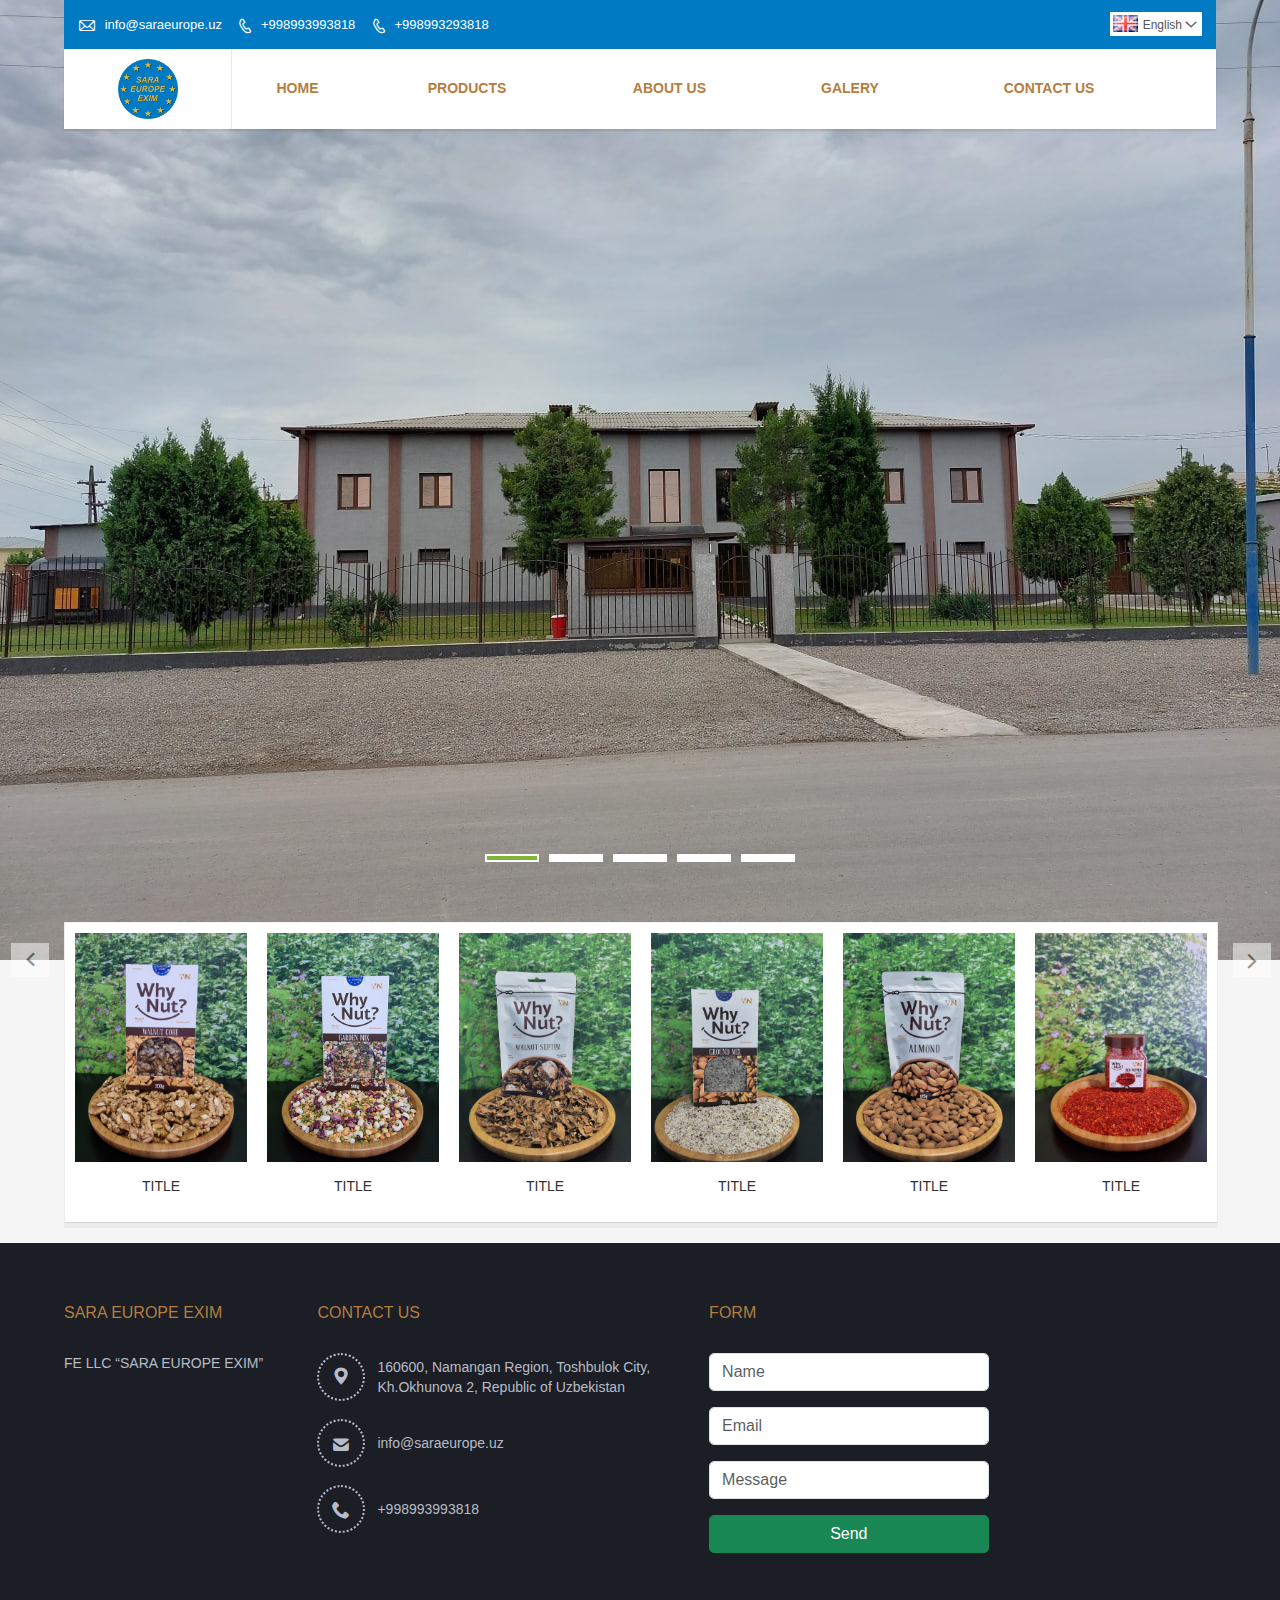
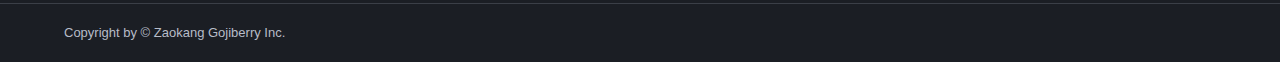
==== commit 58b4f4b3: "saraeurope" ====
--- a/index.htm
+++ b/index.htm
@@ -103,16 +103,19 @@
             <div class="flexslider">
                 <ul class="slides">
                     <li>
-                        <img src="2791/default_fon_1.jpg" alt="首页切换大图1">
-                    </li>
-                    <li>
-                        <img src="2791/default_fon_2.jpg" alt="首页切换大图1">
-                    </li>
-                    <li>
-                        <img src="2791/default_fon_3.jpg" alt="首页切换大图1">
-                    </li>
-                    <li>
-                        <img src="2791/default_fon_1.jpg" alt="首页切换大图1">
+                        <img src="2791/fon1.jpg" alt="首页切换大图1">
+                    </li>
+                    <li>
+                        <img src="2791/fon2.jpg" alt="首页切换大图1">
+                    </li>
+                    <li>
+                        <img src="2791/fon3.jpg" alt="首页切换大图1">
+                    </li>
+                    <li>
+                        <img src="2791/fon4.jpg" alt="首页切换大图1">
+                    </li>
+                    <li>
+                        <img src="2791/fon5.jpg" alt="首页切换大图1">
                     </li>
                 </ul>
             </div>
--- a/template/nmoban55/css/style.css
+++ b/template/nmoban55/css/style.css
@@ -886,7 +886,7 @@
 }
 .slides img {
   width: 100%;
-  height: 670px;
+  height: auto;
 }
 .flex-container a:active,
 .flexslider a:active {
@@ -904,6 +904,7 @@
   width: 100%;
   overflow: hidden;
   position: relative;
+  /* height: 640px; */
   zoom: 1;
 }
 .flexslider .slides > li {
